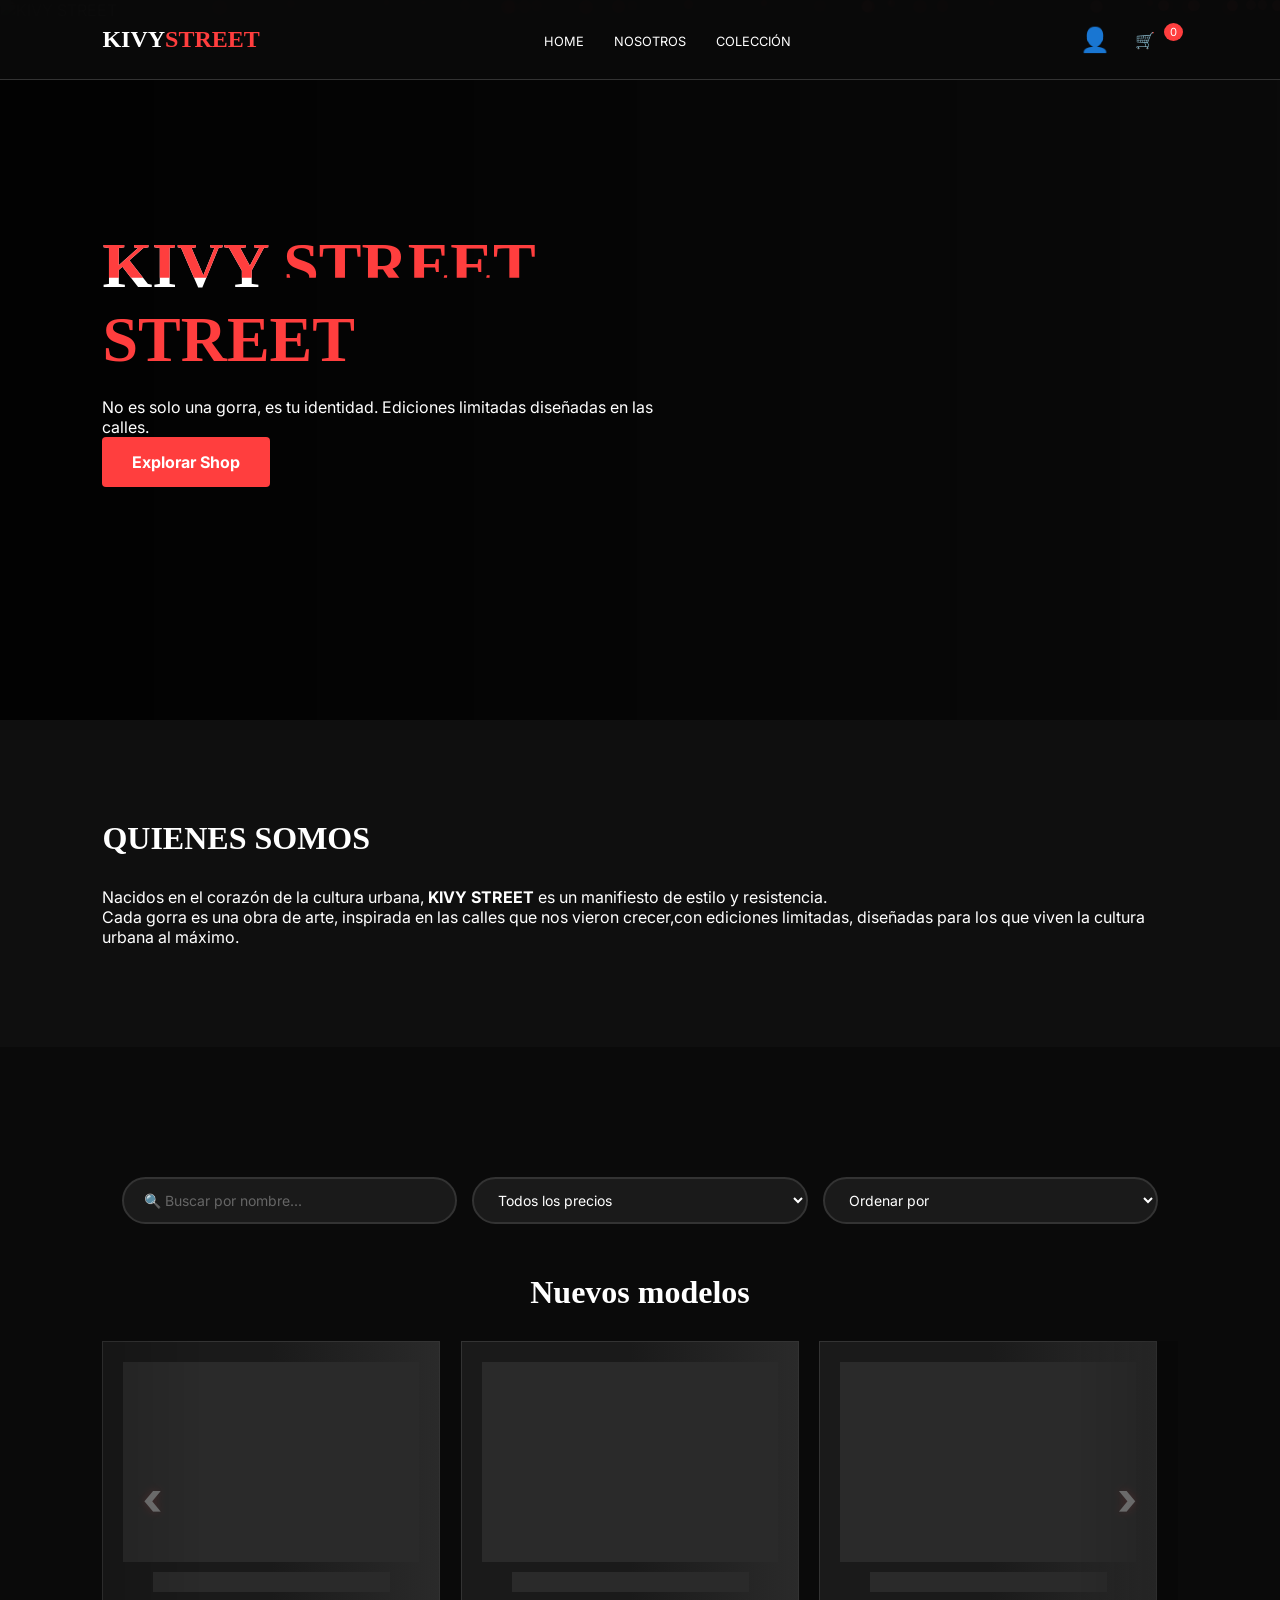
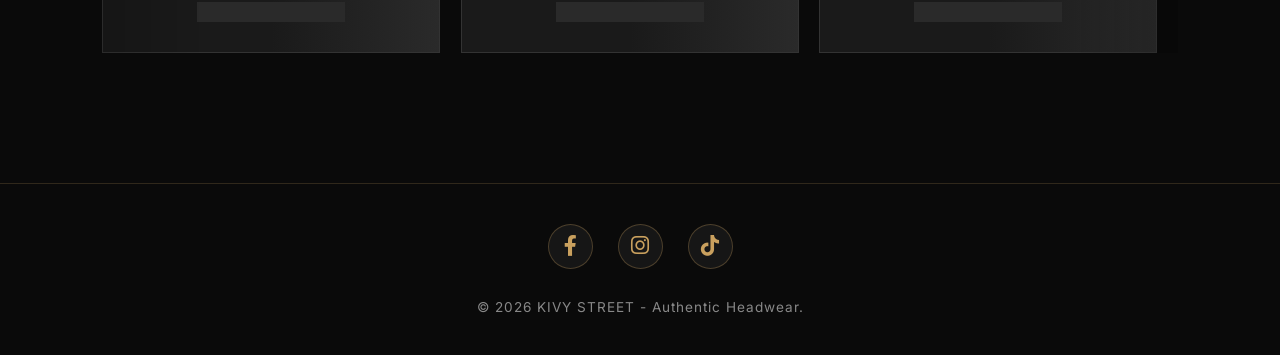
==== index.html @ bc5ad9ef "modifique y agregue cosas a html,estilos y script" ====
<!DOCTYPE html>
<html lang="es">
<head>
    <meta charset="UTF-8">
    <meta name="viewport" content="width=device-width, initial-scale=1.0">
    <title>KIVY STREET | Premium Headwear</title>
    <link href="https://fonts.googleapis.com/css2?family=Syncopate:wght@400;700&family=Inter:wght@300;400;900&display=swap" rel="stylesheet">
    <!-- Font Awesome para iconos de redes sociales -->
    <link rel="stylesheet" href="https://cdnjs.cloudflare.com/ajax/libs/font-awesome/6.0.0/css/all.min.css">
    <link rel="stylesheet" href="estiloss.css">
    <!-- Script de Mercado Pago -->
    <script src="https://sdk.mercadopago.com/js/v2"></script>
</head>
<body>
    <nav class="navbar">
        <div class="logo">KIVY<span>STREET</span></div>
        <ul class="nav-links">
            <li><a href="#home">Home</a></li>
            <li><a href="#nosotros">Nosotros</a></li>
            <li><a href="#productos">Colección</a></li>
        </ul>
        <div class="nav-icons">
            <!-- Ícono de usuario con menú desplegable -->
            <div class="user-menu-container">
                <div id="user-icon" class="user-icon" style="cursor: pointer;" title="Usuario">
                    👤
                </div>
                <div id="user-dropdown" class="user-dropdown">
                    <a href="#" class="dropdown-item" onclick="showLoginModal()">Iniciar Sesión</a>
                    <a href="#" class="dropdown-item" onclick="showRegisterModal()">Crear Cuenta</a>
                </div>
            </div>
            
            <div id="cart-icon" style="cursor: pointer;">
                🛒 <small id="cart-count">0</small>
            </div>
        </div>
    </nav>

    <section class="hero" id="home">
        <div class="hero-image-carousel" id="hero-carousel"></div>
        <div class="hero-overlay"></div>
        <div class="hero-content">
            <h1>KIVY<span>STREET</span></h1>
            <p>No es solo una gorra, es tu identidad. Ediciones limitadas diseñadas en las calles.</p>
            <a href="#productos" class="btn-primary">Explorar Shop</a>
        </div>
    </section>

    <section id="nosotros" class="about-section">
        <div class="about-container">
            <div class="about-text">
                <h2 class="section-title">QUIENES SOMOS</h2>
                <p>Nacidos en el corazón de la cultura urbana, <strong>KIVY STREET</strong> es un manifiesto de estilo y resistencia.</p>
                <p>Cada gorra es una obra de arte, inspirada en las calles que nos vieron crecer,con ediciones limitadas, diseñadas para los que viven la cultura urbana al máximo.</p>
                <div class="social-links">
                    
                </div>
            </div>
            
        </div>
    </section>

    <section id="productos" class="carousel-container">
        <h2 class="section-title">Nuevos modelos</h2>
        <div class="carousel-viewport">
            <div class="carousel-track" id="track"></div>
        </div>
        <div class="carousel-controls">
            <button id="prevBtn" class="control-btn">PREV</button>
            <button id="nextBtn" class="control-btn">NEXT</button>
        </div>
    </section>

    <!-- FOOTER MODIFICADO CON REDES SOCIALES -->
    <footer>
        <div class="footer-content">
            <div class="social-footer">
                <a href="https://www.facebook.com/share/184PPRmMjH/" target="_blank" class="social-icon-footer" title="Facebook">
                    <i class="fab fa-facebook-f"></i>
                </a>
                <a href="https://www.instagram.com/kivystreet?igsh=MTM1enhpdGRrZ3FjOA==" target="_blank" class="social-icon-footer" title="Instagram">
                    <i class="fab fa-instagram"></i>
                </a>
                <a href="https://www.tiktok.com/@kivystreet?_r=1&_t=ZS-94JrFsV4gfl" target="_blank" class="social-icon-footer" title="TikTok">
                    <i class="fab fa-tiktok"></i>
                </a>
            </div>
            <p class="copyright">&copy; 2026 KIVY STREET - Authentic Headwear.</p>
        </div>
    </footer>

    <div id="cart-sidebar" class="cart-sidebar">
        <div class="cart-header">
            <h2>Tu Carrito</h2>
            <button id="close-cart">×</button>
        </div>
        <div id="cart-items" class="cart-items"></div>
        <div class="cart-footer">
            <div class="total-container">
                <span>Total:</span>
                <span id="cart-total">$0.00</span>
            </div>
            <!-- Contenedor para el botón de Mercado Pago -->
            <div id="mercado-pago-container"></div>
        </div>
    </div>

    <!-- Modal de Login (NO aparece al cargar) -->
    <div id="login-modal" class="modal">
        <div class="modal-content">
            <div class="logo" style="margin-bottom: 20px;">KIVY<span>STREET</span></div>
            <h2 class="section-title" style="font-size: 1.2rem; margin-bottom: 10px;">INICIAR SESIÓN</h2>
            <p style="color: #888; margin-bottom: 20px; font-size: 0.8rem;">Accede a tu cuenta</p>
            <form id="login-form">
                <input type="email" name="email" placeholder="Correo Electrónico" required>
                <input type="password" name="password" placeholder="Contraseña" required>
                <button type="submit" class="checkout-btn">ENTRAR A LA WEB</button>
            </form>
        </div>
    </div>

    <!-- Modal de Registro -->
    <div id="register-modal" class="modal">
        <div class="register-content">
            <div class="logo" style="margin-bottom: 20px;">KIVY<span>STREET</span></div>
            <h2 class="section-title" style="font-size: 1.2rem; margin-bottom: 10px;">CREAR CUENTA</h2>
            <p style="color: #888; margin-bottom: 20px; font-size: 0.8rem;">Únete a la comunidad KIVY</p>
            <form id="register-form">
                <input type="text" name="nombre" placeholder="Nombre Completo" required>
                <input type="email" name="email" placeholder="Correo Electrónico" required>
                <input type="password" name="password" placeholder="Contraseña (mínimo 6 caracteres)" required>
                <input type="password" name="confirm_password" placeholder="Confirmar Contraseña" required>
                <button type="submit" class="checkout-btn">CREAR CUENTA</button>
            </form>
        </div>
    </div>

    <script src="script.js"></script>
</body>
</html>
---- estiloss.css ----
:root {
    --primary: #ff3e3e;
    --bg: #0a0a0a;
    --card-bg: #1a1a1a;
    --text: #ffffff;
}

* { margin: 0; padding: 0; box-sizing: border-box; scroll-behavior: smooth; }

body { background-color: var(--bg); color: var(--text); font-family: 'Inter', sans-serif; overflow-x: hidden; }

/* Navbar */
.navbar { display: flex; justify-content: space-between; align-items: center; padding: 20px 8%; background: rgba(10,10,10,0.95); position: fixed; width: 100%; z-index: 100; border-bottom: 1px solid #333; }
.logo { font-family: 'Syncopate'; font-weight: 700; font-size: 1.5rem; }
.logo span { color: var(--primary); }
.nav-links { display: flex; list-style: none; }
.nav-links a { color: white; text-decoration: none; margin: 0 15px; font-size: 0.8rem; text-transform: uppercase; }

/* Nav Icons */
.nav-icons {
    display: flex;
    align-items: center;
    gap: 20px;
}

.user-menu-container {
    position: relative;
}

.user-icon {
    font-size: 1.5rem;
    padding: 5px;
    border-radius: 50%;
    transition: all 0.3s;
}

.user-icon:hover {
    background: rgba(255, 255, 255, 0.1);
}

.user-dropdown {
    position: absolute;
    top: 100%;
    right: 0;
    background: #111;
    border: 1px solid #333;
    border-radius: 4px;
    min-width: 180px;
    opacity: 0;
    visibility: hidden;
    transform: translateY(-10px);
    transition: all 0.3s;
    z-index: 1000;
}

.user-dropdown.show {
    opacity: 1;
    visibility: visible;
    transform: translateY(0);
}

.dropdown-item {
    display: block;
    padding: 12px 20px;
    color: white;
    text-decoration: none;
    font-size: 0.9rem;
    border-bottom: 1px solid #222;
    transition: background 0.3s;
    text-transform: none;
}

.dropdown-item:hover {
    background: rgba(255, 62, 62, 0.2);
    color: var(--primary);
}

.dropdown-item:last-child {
    border-bottom: none;
}

/* Hero */
.hero { height: 80vh; position: relative; display: flex; align-items: center; overflow: hidden; }
.hero-image-carousel { position: absolute; top: 0; left: 0; width: 100%; height: 100%; display: flex; transition: transform 1s ease-in-out; }
.hero-image-carousel img { min-width: 100%; height: 100%; object-fit: cover; filter: brightness(0.6); }
.hero-overlay { position: absolute; top: 0; left: 0; width: 100%; height: 100%; background: linear-gradient(to right, rgba(0,0,0,0.8), transparent); z-index: 1; }
.hero-content { position: relative; z-index: 2; padding: 0 8%; max-width: 800px; }
.hero h1 { font-family: 'Syncopate'; font-size: 4rem; margin-bottom: 20px; }
.hero h1 span { color: var(--primary); display: block; }
.btn-primary { background: var(--primary); color: white; padding: 15px 30px; text-decoration: none; font-weight: bold; border-radius: 4px; display: inline-block; }

/* About & Cards */
.about-section { padding: 100px 8%; background: #0f0f0f; }
.about-container { display: flex; align-items: center; gap: 50px; flex-wrap: wrap; }
.about-text { flex: 1; min-width: 300px; }
.section-title { font-family: 'Syncopate'; font-size: 2rem; margin-bottom: 30px; }
.about-image img { width: 100%; border-radius: 8px; filter: grayscale(1); }
.social-links a { color: var(--primary); text-decoration: none; margin-right: 20px; font-weight: bold; text-transform: uppercase; font-size: 0.8rem; }

.carousel-container { padding: 100px 8%; text-align: center; }
.carousel-viewport { overflow: hidden; width: 100%; }
.carousel-track { display: flex; gap: 20px; transition: transform 0.5s ease-out; }
.card { min-width: calc(33.333% - 20px); background: var(--card-bg); padding: 20px; border: 1px solid #333; }
.card img { width: 100%; border-radius: 4px; margin-bottom: 15px; }
.add-btn { width: 100%; background: transparent; border: 1px solid var(--primary); color: white; padding: 10px; cursor: pointer; transition: 0.3s; }
.add-btn:hover { background: var(--primary); }
.carousel-controls { margin-top: 30px; display: flex; justify-content: center; gap: 15px; }
.control-btn { background: white; border: none; padding: 10px 25px; font-weight: bold; cursor: pointer; }

/* Carrito */
.cart-sidebar { position: fixed; top: 0; right: 0; width: 350px; height: 100vh; background: #111; border-left: 2px solid var(--primary); z-index: 1001; padding: 20px; transform: translateX(100%); transition: 0.4s; display: flex; flex-direction: column; }
.cart-sidebar.open { transform: translateX(0); }
.cart-items { flex-grow: 1; overflow-y: auto; margin: 20px 0; }
.cart-item { display: flex; gap: 10px; margin-bottom: 15px; align-items: center; border-bottom: 1px solid #222; padding-bottom: 10px; }
.total-container { display: flex; justify-content: space-between; font-size: 1.2rem; font-weight: bold; margin-bottom: 20px; }

/* MODAL LOGIN (NO aparece al inicio) */
.modal {
    display: none; /* CAMBIADO: estaba en 'flex', ahora en 'none' */
    position: fixed;
    z-index: 9999;
    left: 0;
    top: 0;
    width: 100%;
    height: 100%;
    background: rgba(0, 0, 0, 0.95);
    justify-content: center;
    align-items: center;
    opacity: 1;
    transition: opacity 0.5s ease;
}

.modal-content, .register-content {
    background: #111;
    padding: 50px;
    border: 1px solid var(--primary);
    width: 90%;
    max-width: 400px;
    text-align: center;
    border-radius: 8px;
}

#login-form input, #register-form input {
    width: 100%;
    padding: 12px;
    margin: 10px 0;
    background: #000;
    border: 1px solid #333;
    color: white;
    border-radius: 4px;
}

.checkout-btn {
    width: 100%;
    background: var(--primary);
    color: white;
    border: none;
    padding: 15px;
    cursor: pointer;
    font-weight: bold;
    text-transform: uppercase;
    border-radius: 4px;
    transition: background 0.3s;
}

.checkout-btn:hover {
    background: #ff1e1e;
}

/* Notificaciones */
.notificacion {
    position: fixed;
    top: 20px;
    right: 20px;
    padding: 15px 20px;
    background: #4CAF50;
    color: white;
    border-radius: 4px;
    z-index: 10000;
    display: flex;
    justify-content: space-between;
    align-items: center;
    min-width: 300px;
    animation: slideIn 0.3s ease;
    box-shadow: 0 4px 12px rgba(0,0,0,0.3);
}

.notificacion.error {
    background: #f44336;
}

.notificacion.info {
    background: #2196F3;
}

@keyframes slideIn {
    from {
        transform: translateX(100%);
        opacity: 0;
    }
    to {
        transform: translateX(0);
        opacity: 1;
    }
}

footer { padding: 50px 8%; background: #000; text-align: center; border-top: 1px solid #333; }

@media (max-width: 768px) {
    .card { min-width: 100%; }
    .cart-sidebar { width: 100%; }
    .hero h1 { font-size: 2.5rem; }
    .notificacion { min-width: 90%; left: 5%; right: 5%; }
    body { overflow-x: hidden; }
}

/* ================= SECCION GORRAS ================= */

.gorras-section {
    padding: 120px 8%;
    background: #0a0a0a;
    text-align: center;
}

.gorras-grid {
    display: grid;
    grid-template-columns: repeat(auto-fit,minmax(220px,1fr));
    gap: 25px;
    margin-top: 40px;
}

.gorra-card {
    background: #1a1a1a;
    border: 1px solid #333;
    padding: 20px;
    transition: 0.3s;
}

.gorra-card img {
    width: 100%;
    height: 230px;
    object-fit: cover;
}

.gorra-card:hover {
    transform: translateY(-8px);
    border-color: #ff3e3e;
}

/* ================= FOOTER REDES ================= */

.footer-social {
    margin-bottom: 15px;
}

.footer-social a {
    color: white;
    margin: 0 12px;
    text-decoration: none;
    font-size: 0.9rem;
    transition: 0.3s;
}

.footer-social a:hover {
    color: #ff3e3e;
}
/* ===== FOOTER CON REDES SOCIALES ===== */
footer {
    background: #0a0a0a;
    padding: 40px 20px;
    border-top: 1px solid rgba(201, 160, 94, 0.2);
    width: 100%;
}

.footer-content {
    max-width: 1200px;
    margin: 0 auto;
    display: flex;
    flex-direction: column;
    align-items: center;
    gap: 20px;
}

.social-footer {
    display: flex;
    gap: 25px;
    justify-content: center;
    margin-bottom: 10px;
}

.social-icon-footer {
    display: flex;
    align-items: center;
    justify-content: center;
    width: 45px;
    height: 45px;
    background: rgba(255, 255, 255, 0.05);
    border: 1px solid rgba(201, 160, 94, 0.3);
    border-radius: 50%;
    color: #c9a05e;
    font-size: 1.3rem;
    text-decoration: none;
    transition: all 0.3s ease;
}

.social-icon-footer:hover {
    background: #c9a05e;
    color: #000;
    transform: translateY(-5px);
    border-color: #c9a05e;
}

.copyright {
    color: #888;
    font-size: 0.85rem;
    text-align: center;
    letter-spacing: 1px;
    margin: 0;
}

/* Responsive para móviles */
@media (max-width: 768px) {
    .social-footer {
        gap: 15px;
    }
    
    .social-icon-footer {
        width: 40px;
        height: 40px;
        font-size: 1.1rem;
    }
    
    .copyright {
        font-size: 0.75rem;
    }
}
/* ============================================
   MEJORAS VISUALES KIVY STREET
   ============================================ */

/* 1. EFECTO PARALLAX EN EL HERO */
.hero {
    position: relative;
    overflow: hidden;
}

.hero-image-carousel img {
    transform: scale(1);
    transition: transform 8s ease;
}

.hero-image-carousel img.parallax {
    transform: scale(1.1);
}

/* 2. PARTÍCULAS FLOTANTES (EFECTO STREET) */
.particles-container {
    position: fixed;
    top: 0;
    left: 0;
    width: 100%;
    height: 100%;
    pointer-events: none;
    z-index: 0;
}

.particle {
    position: absolute;
    background: rgba(255, 62, 62, 0.1);
    border-radius: 50%;
    pointer-events: none;
    animation: float 20s infinite linear;
}

@keyframes float {
    from {
        transform: translateY(100vh) rotate(0deg);
    }
    to {
        transform: translateY(-100vh) rotate(360deg);
    }
}

/* 3. TARJETAS CON EFECTO 3D */
.card {
    transform-style: preserve-3d;
    perspective: 1000px;
}

.card:hover {
    transform: rotateY(5deg) rotateX(5deg) translateY(-10px);
}

.card::before {
    content: '';
    position: absolute;
    top: 0;
    left: 0;
    right: 0;
    bottom: 0;
    background: linear-gradient(45deg, transparent, rgba(255,62,62,0.1), transparent);
    transform: translateX(-100%);
    transition: transform 0.6s;
    pointer-events: none;
}

.card:hover::before {
    transform: translateX(100%);
}

/* 4. BOTONES CON EFECTO NEON */
.btn-primary, .add-btn, .checkout-btn {
    position: relative;
    overflow: hidden;
    z-index: 1;
}

.btn-primary::before, .add-btn::before, .checkout-btn::before {
    content: '';
    position: absolute;
    top: 0;
    left: -100%;
    width: 100%;
    height: 100%;
    background: linear-gradient(90deg, transparent, rgba(255,255,255,0.2), transparent);
    transition: left 0.5s;
    z-index: -1;
}

.btn-primary:hover::before, .add-btn:hover::before, .checkout-btn:hover::before {
    left: 100%;
}

/* 5. CONTADOR DE PRODUCTOS ANIMADO */
#cart-count {
    background: var(--primary);
    color: white;
    border-radius: 50%;
    padding: 2px 6px;
    font-size: 0.7rem;
    position: relative;
    top: -10px;
    right: -5px;
    animation: pulse 2s infinite;
}

@keyframes pulse {
    0%, 100% {
        transform: scale(1);
    }
    50% {
        transform: scale(1.2);
        background: #ff6b6b;
    }
}

/* 6. GLITCH EFFECT PARA TÍTULOS */
.glitch {
    position: relative;
    animation: glitch 3s infinite;
}

.glitch::before,
.glitch::after {
    content: attr(data-text);
    position: absolute;
    top: 0;
    left: 0;
    width: 100%;
    height: 100%;
}

.glitch::before {
    animation: glitch-top 0.3s infinite linear alternate-reverse;
    color: #ff3e3e;
    clip-path: polygon(0 0, 100% 0, 100% 33%, 0 33%);
}

.glitch::after {
    animation: glitch-bottom 0.3s infinite linear alternate-reverse;
    color: #00ff00;
    clip-path: polygon(0 65%, 100% 65%, 100% 100%, 0 100%);
}

@keyframes glitch-top {
    0% { transform: translate(0); }
    20% { transform: translate(-2px, 2px); }
    40% { transform: translate(-2px, -2px); }
    60% { transform: translate(2px, 2px); }
    80% { transform: translate(2px, -2px); }
    100% { transform: translate(0); }
}

@keyframes glitch-bottom {
    0% { transform: translate(0); }
    20% { transform: translate(2px, -2px); }
    40% { transform: translate(2px, 2px); }
    60% { transform: translate(-2px, -2px); }
    80% { transform: translate(-2px, 2px); }
    100% { transform: translate(0); }
}

/* 7. BARRA DE PROGRESO AL HACER SCROLL */
.scroll-progress {
    position: fixed;
    top: 0;
    left: 0;
    width: 0%;
    height: 3px;
    background: linear-gradient(90deg, #ff3e3e, #ff9e3e);
    z-index: 1000;
    transition: width 0.1s;
}

/* 8. TOOLTIPS PERSONALIZADOS */
[data-tooltip] {
    position: relative;
    cursor: help;
}

[data-tooltip]:before {
    content: attr(data-tooltip);
    position: absolute;
    bottom: 100%;
    left: 50%;
    transform: translateX(-50%) translateY(-10px);
    padding: 8px 12px;
    background: rgba(0,0,0,0.9);
    color: white;
    border-radius: 4px;
    font-size: 0.8rem;
    white-space: nowrap;
    opacity: 0;
    visibility: hidden;
    transition: all 0.3s;
    border: 1px solid var(--primary);
    z-index: 100;
}

[data-tooltip]:hover:before {
    opacity: 1;
    visibility: visible;
    transform: translateX(-50%) translateY(-5px);
}

/* 9. SKELETON LOADING PARA PRODUCTOS */
.skeleton {
    background: linear-gradient(90deg, #1a1a1a 25%, #2a2a2a 50%, #1a1a1a 75%);
    background-size: 200% 100%;
    animation: loading 1.5s infinite;
}

@keyframes loading {
    0% { background-position: 200% 0; }
    100% { background-position: -200% 0; }
}

/* 10. EFECTO DE ESCRITURA PARA EL HERO */
.typing-effect {
    border-right: 2px solid var(--primary);
    white-space: nowrap;
    overflow: hidden;
    animation: typing 3.5s steps(40, end), blink-caret 0.75s step-end infinite;
}

@keyframes typing {
    from { width: 0; }
    to { width: 100%; }
}

@keyframes blink-caret {
    from, to { border-color: transparent; }
    50% { border-color: var(--primary); }
}

/* 11. CONTADOR REGRESIVO */
.countdown-timer {
    background: linear-gradient(45deg, #1a1a1a, #2a2a2a);
    padding: 20px;
    text-align: center;
    border-bottom: 2px solid var(--primary);
}

.timer-label {
    font-size: 0.9rem;
    color: #888;
    margin-bottom: 5px;
}

.timer-display {
    font-family: 'Syncopate', monospace;
    font-size: 2rem;
    font-weight: bold;
    color: var(--primary);
    text-shadow: 0 0 10px rgba(255,62,62,0.5);
}

.timer-display span {
    display: inline-block;
    min-width: 60px;
}

/* 12. MODAL DE BIENVENIDA */
.welcome-modal {
    position: fixed;
    top: 0;
    left: 0;
    width: 100%;
    height: 100%;
    background: rgba(0,0,0,0.95);
    z-index: 10000;
    display: flex;
    justify-content: center;
    align-items: center;
    animation: fadeIn 0.5s;
}

.welcome-content {
    background: #1a1a1a;
    padding: 50px;
    border: 2px solid var(--primary);
    border-radius: 8px;
    text-align: center;
    max-width: 500px;
    position: relative;
    animation: slideUp 0.5s;
}

.close-welcome {
    position: absolute;
    top: 10px;
    right: 20px;
    font-size: 30px;
    color: #666;
    cursor: pointer;
}

.close-welcome:hover {
    color: var(--primary);
}

.welcome-offer {
    margin: 30px 0;
    padding: 20px;
    border: 2px dashed var(--primary);
    border-radius: 8px;
}

.offer-badge {
    background: var(--primary);
    padding: 8px 16px;
    border-radius: 20px;
    font-weight: bold;
    display: inline-block;
    margin-bottom: 10px;
}

@keyframes slideUp {
    from {
        opacity: 0;
        transform: translateY(50px);
    }
    to {
        opacity: 1;
        transform: translateY(0);
    }
}

/* 13. BOTÓN FLOTANTE DE WHATSAPP */
.whatsapp-float {
    position: fixed;
    bottom: 30px;
    right: 30px;
    background: #25d366;
    color: white;
    width: 60px;
    height: 60px;
    border-radius: 50%;
    display: flex;
    align-items: center;
    justify-content: center;
    font-size: 2rem;
    box-shadow: 0 4px 10px rgba(0,0,0,0.3);
    z-index: 1000;
    transition: all 0.3s;
    animation: bounce 2s infinite;
    text-decoration: none;
}

.whatsapp-float:hover {
    transform: scale(1.1);
    background: #128c7e;
    color: white;
}

@keyframes bounce {
    0%, 100% {
        transform: translateY(0);
    }
    50% {
        transform: translateY(-10px);
    }
}

@media (max-width: 768px) {
    .whatsapp-float {
        width: 50px;
        height: 50px;
        font-size: 1.5rem;
        bottom: 20px;
        right: 20px;
    }
}
/* ============================================
   MEJORAS PARA MÁS PRODUCTOS
   ============================================ */

/* Indicador de página */
.carrusel-indicador {
    color: #888;
    font-size: 0.9rem;
    margin-left: 20px;
    padding: 8px 15px;
    background: #1a1a1a;
    border-radius: 20px;
    border: 1px solid #333;
    display: inline-flex;
    align-items: center;
    gap: 5px;
}

.producto-actual {
    color: var(--primary);
    font-weight: bold;
    font-size: 1.1rem;
}

.producto-total {
    color: #666;
}

/* Info de resultados de filtro */
.resultados-info {
    color: #888;
    font-size: 0.85rem;
    padding: 5px 15px;
    background: #1a1a1a;
    border-radius: 15px;
    border: 1px solid #333;
    white-space: nowrap;
}

/* Scrollbar personalizado para el carrusel */
.carousel-viewport::-webkit-scrollbar {
    height: 5px;
}

.carousel-viewport::-webkit-scrollbar-track {
    background: #1a1a1a;
    border-radius: 10px;
}

.carousel-viewport::-webkit-scrollbar-thumb {
    background: var(--primary);
    border-radius: 10px;
}

.carousel-viewport::-webkit-scrollbar-thumb:hover {
    background: #ff6b6b;
}

/* Efecto de carga para imágenes */
.card img {
    transition: transform 0.5s, filter 0.5s;
    filter: brightness(0.9);
}

.card img:hover {
    filter: brightness(1.1);
}

/* Badge de "Nuevo" para algunos productos */
.card[data-nuevo="true"]::after {
    content: 'NUEVO';
    position: absolute;
    top: 10px;
    right: 10px;
    background: var(--primary);
    color: white;
    padding: 3px 8px;
    font-size: 0.7rem;
    border-radius: 3px;
    font-weight: bold;
    animation: pulse 2s infinite;
}

/* Grid responsivo para móviles */
@media (max-width: 768px) {
    .carrusel-indicador {
        margin-left: 0;
        margin-top: 10px;
    }
    
    .resultados-info {
        width: 100%;
        text-align: center;
        margin-top: 10px;
    }
}
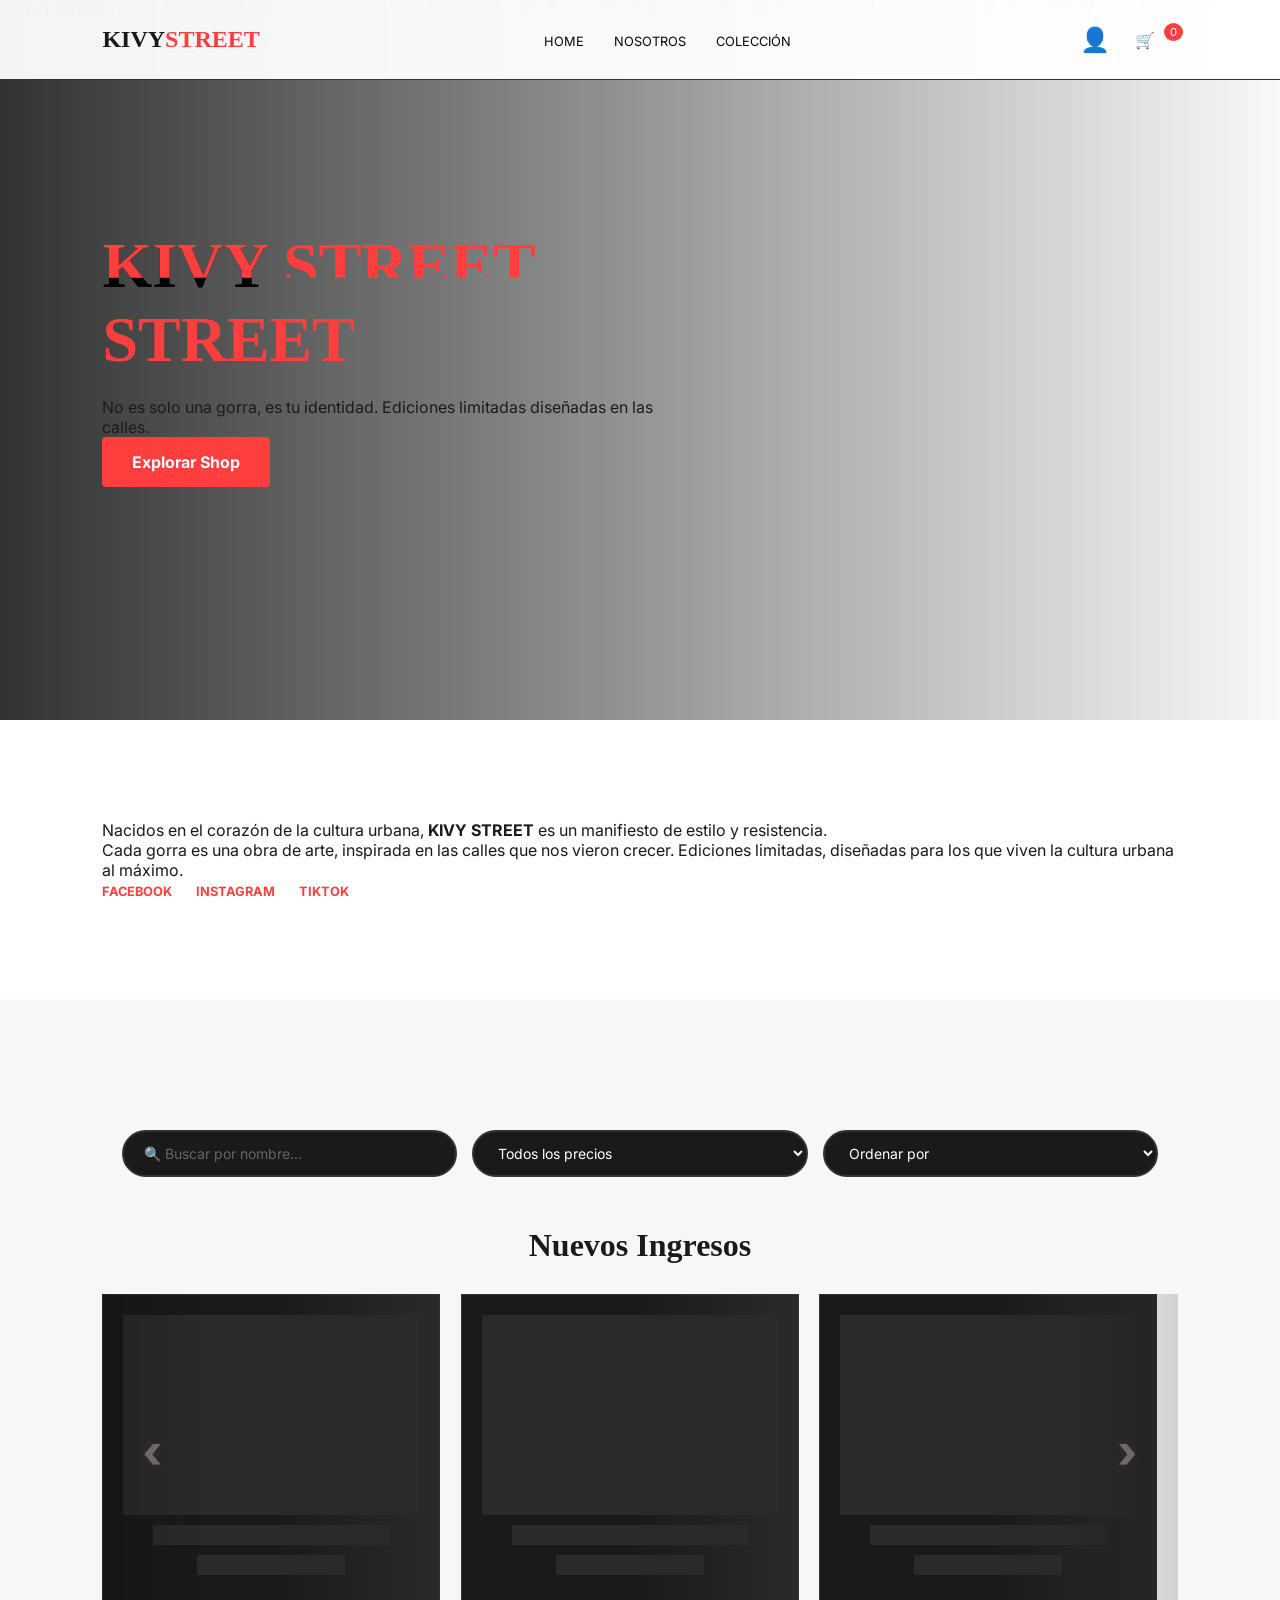
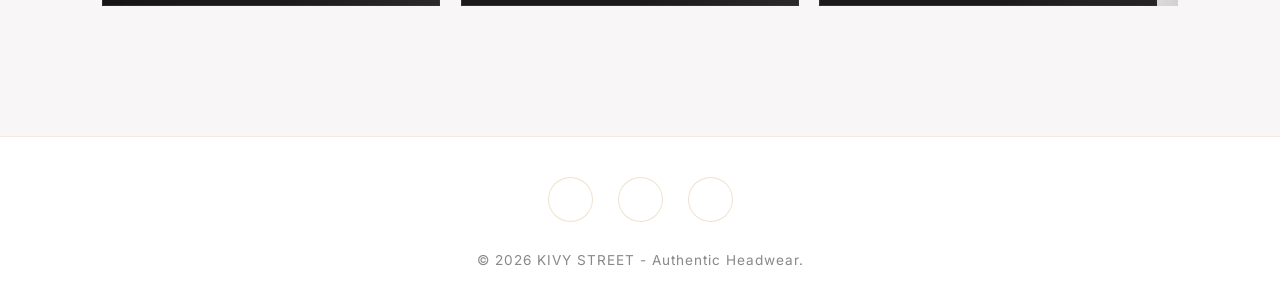
==== commit 761d64b5: "juente todo con algunos fallos" ====
--- a/index.html
+++ b/index.html
@@ -5,19 +5,16 @@
     <meta name="viewport" content="width=device-width, initial-scale=1.0">
     <title>KIVY STREET | Premium Headwear</title>
     <link href="https://fonts.googleapis.com/css2?family=Syncopate:wght@400;700&family=Inter:wght@300;400;900&display=swap" rel="stylesheet">
-    <!-- Font Awesome para iconos de redes sociales -->
-    <link rel="stylesheet" href="https://cdnjs.cloudflare.com/ajax/libs/font-awesome/6.0.0/css/all.min.css">
     <link rel="stylesheet" href="estiloss.css">
-    <!-- Script de Mercado Pago -->
-    <script src="https://sdk.mercadopago.com/js/v2"></script>
+    <script src="https://www.paypal.com/sdk/js?client-id=test&currency=USD"></script>
 </head>
 <body>
     <nav class="navbar">
         <div class="logo">KIVY<span>STREET</span></div>
         <ul class="nav-links">
             <li><a href="#home">Home</a></li>
-            <li><a href="#nosotros">Nosotros</a></li>
-            <li><a href="#productos">Colección</a></li>
+            <li><a href="acercadenosotros.html">Nosotros</a></li>
+            <li><a href="productosMujer.html">Colección</a></li>
         </ul>
         <div class="nav-icons">
             <!-- Ícono de usuario con menú desplegable -->
@@ -50,11 +47,13 @@
     <section id="nosotros" class="about-section">
         <div class="about-container">
             <div class="about-text">
-                <h2 class="section-title">QUIENES SOMOS</h2>
+              
                 <p>Nacidos en el corazón de la cultura urbana, <strong>KIVY STREET</strong> es un manifiesto de estilo y resistencia.</p>
-                <p>Cada gorra es una obra de arte, inspirada en las calles que nos vieron crecer,con ediciones limitadas, diseñadas para los que viven la cultura urbana al máximo.</p>
+                <p>Cada gorra es una obra de arte, inspirada en las calles que nos vieron crecer. Ediciones limitadas, diseñadas para los que viven la cultura urbana al máximo.</p>
                 <div class="social-links">
-                    
+                    <a href="#">Facebook</a>
+                    <a href="#">Instagram</a>
+                    <a href="#">TikTok</a>
                 </div>
             </div>
             
@@ -62,7 +61,7 @@
     </section>
 
     <section id="productos" class="carousel-container">
-        <h2 class="section-title">Nuevos modelos</h2>
+        <h2 class="section-title">Nuevos Ingresos</h2>
         <div class="carousel-viewport">
             <div class="carousel-track" id="track"></div>
         </div>
@@ -72,7 +71,7 @@
         </div>
     </section>
 
-    <!-- FOOTER MODIFICADO CON REDES SOCIALES -->
+    
     <footer>
         <div class="footer-content">
             <div class="social-footer">
@@ -89,6 +88,7 @@
             <p class="copyright">&copy; 2026 KIVY STREET - Authentic Headwear.</p>
         </div>
     </footer>
+    
 
     <div id="cart-sidebar" class="cart-sidebar">
         <div class="cart-header">
@@ -101,8 +101,7 @@
                 <span>Total:</span>
                 <span id="cart-total">$0.00</span>
             </div>
-            <!-- Contenedor para el botón de Mercado Pago -->
-            <div id="mercado-pago-container"></div>
+            <div id="paypal-button-container"></div>
         </div>
     </div>
 
--- a/estiloss.css
+++ b/estiloss.css
@@ -1,20 +1,30 @@
 :root {
-    --primary: #ff3e3e;
-    --bg: #0a0a0a;
-    --card-bg: #1a1a1a;
-    --text: #ffffff;
+    --primary: #ff3e3e;        /* Rojo vibrante (se mantiene) */
+    --bg: #f8f9fa;             /* Fondo general claro (antes #0a0a0a) */
+    --card-bg: #ffffff;         /* Fondo de tarjetas blanco (antes #1a1a1a) */
+    --text: #1a1a1a;            /* Texto principal oscuro (antes #ffffff) */
+    --navbar-bg: rgba(255,255,255,0.95); /* Navbar blanco semitransparente */
+    --border-color: #e0e0e0;    /* Color para bordes y separadores */
+    --dropdown-bg: #ffffff;      /* Fondo del dropdown de usuario */
+    --shadow: 0 4px 12px rgba(0,0,0,0.1); /* Sombra suave para elementos */
 }
 
 * { margin: 0; padding: 0; box-sizing: border-box; scroll-behavior: smooth; }
 
-body { background-color: var(--bg); color: var(--text); font-family: 'Inter', sans-serif; overflow-x: hidden; }
+body { 
+    background-color: var(--bg); 
+    color: var(--text); 
+    font-family: 'Inter', sans-serif; 
+    overflow-x: hidden; 
+}
 
 /* Navbar */
-.navbar { display: flex; justify-content: space-between; align-items: center; padding: 20px 8%; background: rgba(10,10,10,0.95); position: fixed; width: 100%; z-index: 100; border-bottom: 1px solid #333; }
+.navbar { display: flex; justify-content: space-between; align-items: center; padding: 20px 8%; background: rgba(255, 255, 255, 0.95); position: fixed; width: 100%; z-index: 100; border-bottom: 1px solid #333; }
 .logo { font-family: 'Syncopate'; font-weight: 700; font-size: 1.5rem; }
 .logo span { color: var(--primary); }
 .nav-links { display: flex; list-style: none; }
-.nav-links a { color: white; text-decoration: none; margin: 0 15px; font-size: 0.8rem; text-transform: uppercase; }
+.nav-links a { color: rgb(6, 6, 6); text-decoration: none; margin: 0 15px; font-size: 0.8rem; text-transform: uppercase; }
+
 
 /* Nav Icons */
 .nav-icons {
@@ -32,18 +42,19 @@
     padding: 5px;
     border-radius: 50%;
     transition: all 0.3s;
+    color: var(--text);           /* Color del icono */
 }
 
 .user-icon:hover {
-    background: rgba(255, 255, 255, 0.1);
+    background: rgba(255, 255, 255, 0.1); /* Efecto hover más sutil sobre claro */
 }
 
 .user-dropdown {
     position: absolute;
     top: 100%;
     right: 0;
-    background: #111;
-    border: 1px solid #333;
+    background: var(--dropdown-bg);
+    border: 1px solid var(--border-color);
     border-radius: 4px;
     min-width: 180px;
     opacity: 0;
@@ -51,6 +62,7 @@
     transform: translateY(-10px);
     transition: all 0.3s;
     z-index: 1000;
+    box-shadow: var(--shadow);
 }
 
 .user-dropdown.show {
@@ -62,10 +74,10 @@
 .dropdown-item {
     display: block;
     padding: 12px 20px;
-    color: white;
+    color: var(--text);
     text-decoration: none;
     font-size: 0.9rem;
-    border-bottom: 1px solid #222;
+    border-bottom: 1px solid var(--border-color);
     transition: background 0.3s;
     text-transform: none;
 }
@@ -82,33 +94,34 @@
 /* Hero */
 .hero { height: 80vh; position: relative; display: flex; align-items: center; overflow: hidden; }
 .hero-image-carousel { position: absolute; top: 0; left: 0; width: 100%; height: 100%; display: flex; transition: transform 1s ease-in-out; }
-.hero-image-carousel img { min-width: 100%; height: 100%; object-fit: cover; filter: brightness(0.6); }
+.hero-image-carousel img { min-width: 100%; height: 100%; object-fit: cover; filter: brightness(0.8); } /* Menos oscuro */
 .hero-overlay { position: absolute; top: 0; left: 0; width: 100%; height: 100%; background: linear-gradient(to right, rgba(0,0,0,0.8), transparent); z-index: 1; }
 .hero-content { position: relative; z-index: 2; padding: 0 8%; max-width: 800px; }
-.hero h1 { font-family: 'Syncopate'; font-size: 4rem; margin-bottom: 20px; }
+.hero h1 { font-family: 'Syncopate'; font-size: 4rem; margin-bottom: 20px; color: #000; } /* Título negro para contraste */
 .hero h1 span { color: var(--primary); display: block; }
 .btn-primary { background: var(--primary); color: white; padding: 15px 30px; text-decoration: none; font-weight: bold; border-radius: 4px; display: inline-block; }
 
 /* About & Cards */
-.about-section { padding: 100px 8%; background: #0f0f0f; }
+.about-section { padding: 100px 8%; background: #ffffff; } /* Fondo blanco puro */
 .about-container { display: flex; align-items: center; gap: 50px; flex-wrap: wrap; }
 .about-text { flex: 1; min-width: 300px; }
+.valores-lista { list-style: none; padding: 0; display: flex; gap: 20px; flex-wrap: wrap;}
 .section-title { font-family: 'Syncopate'; font-size: 2rem; margin-bottom: 30px; }
 .about-image img { width: 100%; border-radius: 8px; filter: grayscale(1); }
 .social-links a { color: var(--primary); text-decoration: none; margin-right: 20px; font-weight: bold; text-transform: uppercase; font-size: 0.8rem; }
 
-.carousel-container { padding: 100px 8%; text-align: center; }
+.carousel-container { padding: 100px 8%; text-align: center; background: #f8f6f6; }
 .carousel-viewport { overflow: hidden; width: 100%; }
 .carousel-track { display: flex; gap: 20px; transition: transform 0.5s ease-out; }
 .card { min-width: calc(33.333% - 20px); background: var(--card-bg); padding: 20px; border: 1px solid #333; }
 .card img { width: 100%; border-radius: 4px; margin-bottom: 15px; }
-.add-btn { width: 100%; background: transparent; border: 1px solid var(--primary); color: white; padding: 10px; cursor: pointer; transition: 0.3s; }
+.add-btn { width: 100%; background: transparent; border: 1px solid var(--primary);color: var(--primary); /* Texto rojo */ color: rgb(0, 0, 0); padding: 10px; cursor: pointer; transition: 0.3s;  }
 .add-btn:hover { background: var(--primary); }
 .carousel-controls { margin-top: 30px; display: flex; justify-content: center; gap: 15px; }
-.control-btn { background: white; border: none; padding: 10px 25px; font-weight: bold; cursor: pointer; }
+.control-btn { background: rgb(255, 252, 252); border: none; padding: 10px 25px; font-weight: bold; cursor: pointer; }
 
 /* Carrito */
-.cart-sidebar { position: fixed; top: 0; right: 0; width: 350px; height: 100vh; background: #111; border-left: 2px solid var(--primary); z-index: 1001; padding: 20px; transform: translateX(100%); transition: 0.4s; display: flex; flex-direction: column; }
+.cart-sidebar { position: fixed; top: 0; right: 0; width: 350px; height: 100vh; background: #ffffff; border-left: 2px solid var(--primary); z-index: 1001; padding: 20px; transform: translateX(100%); transition: 0.4s; display: flex; flex-direction: column; }
 .cart-sidebar.open { transform: translateX(0); }
 .cart-items { flex-grow: 1; overflow-y: auto; margin: 20px 0; }
 .cart-item { display: flex; gap: 10px; margin-bottom: 15px; align-items: center; border-bottom: 1px solid #222; padding-bottom: 10px; }
@@ -123,7 +136,7 @@
     top: 0;
     width: 100%;
     height: 100%;
-    background: rgba(0, 0, 0, 0.95);
+    background: rgba(255, 255, 255, 0.95); /* Fondo claro semitransparente */
     justify-content: center;
     align-items: center;
     opacity: 1;
@@ -131,13 +144,14 @@
 }
 
 .modal-content, .register-content {
-    background: #111;
+    background: #fff;
     padding: 50px;
-    border: 1px solid var(--primary);
+    border: 1px solid var(--border-color);
     width: 90%;
     max-width: 400px;
     text-align: center;
     border-radius: 8px;
+    box-shadow: var(--shadow);
 }
 
 #login-form input, #register-form input {
@@ -192,6 +206,16 @@
 .notificacion.info {
     background: #2196F3;
 }
+.notificacion button {
+    background: transparent;
+    border: none;
+    color: white;
+    font-size: 1.2rem;
+    cursor: pointer;
+    padding: 0 5px;
+    opacity: 0.8;
+    transition: opacity 0.3s;
+}
 
 @keyframes slideIn {
     from {
@@ -204,8 +228,16 @@
     }
 }
 
-footer { padding: 50px 8%; background: #000; text-align: center; border-top: 1px solid #333; }
-
+/* Footer */
+footer { 
+    padding: 50px 8%; 
+    background: #fff; 
+    text-align: center; 
+    border-top: 1px solid var(--border-color); 
+    color: #666;
+}
+
+/* Responsive */
 @media (max-width: 768px) {
     .card { min-width: 100%; }
     .cart-sidebar { width: 100%; }
@@ -266,7 +298,7 @@
 }
 /* ===== FOOTER CON REDES SOCIALES ===== */
 footer {
-    background: #0a0a0a;
+    background: #fff;
     padding: 40px 20px;
     border-top: 1px solid rgba(201, 160, 94, 0.2);
     width: 100%;
@@ -806,4 +838,4 @@
         text-align: center;
         margin-top: 10px;
     }
-}
+}
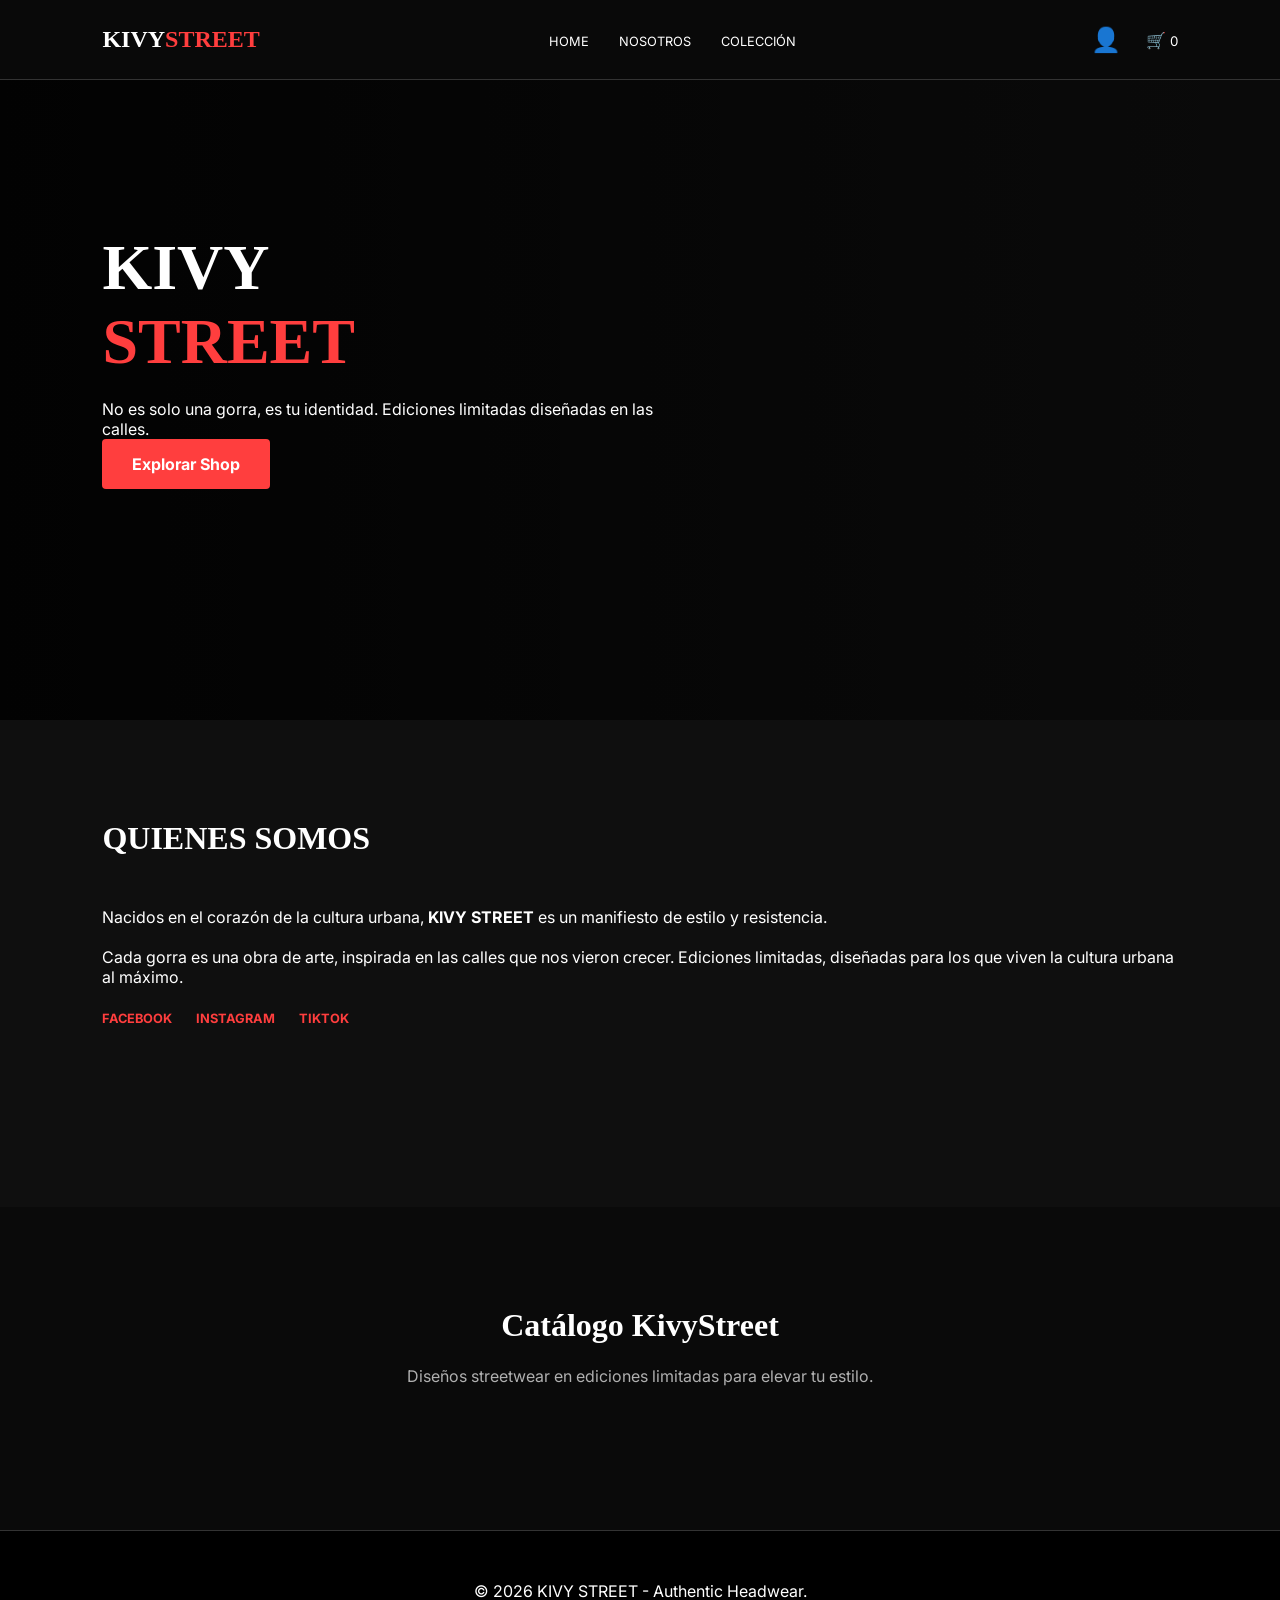
==== commit 4e2849a2: "Agregar catálogo responsive de productos estilo streetwear" ====
--- a/index.html
+++ b/index.html
@@ -14,7 +14,7 @@
         <ul class="nav-links">
             <li><a href="#home">Home</a></li>
             <li><a href="acercadenosotros.html">Nosotros</a></li>
-            <li><a href="productosMujer.html">Colección</a></li>
+            <li><a href="#productos">Colección</a></li>
         </ul>
         <div class="nav-icons">
             <!-- Ícono de usuario con menú desplegable -->
@@ -47,7 +47,7 @@
     <section id="nosotros" class="about-section">
         <div class="about-container">
             <div class="about-text">
-              
+                <h2 class="section-title">QUIENES SOMOS</h2>
                 <p>Nacidos en el corazón de la cultura urbana, <strong>KIVY STREET</strong> es un manifiesto de estilo y resistencia.</p>
                 <p>Cada gorra es una obra de arte, inspirada en las calles que nos vieron crecer. Ediciones limitadas, diseñadas para los que viven la cultura urbana al máximo.</p>
                 <div class="social-links">
@@ -60,35 +60,15 @@
         </div>
     </section>
 
-    <section id="productos" class="carousel-container">
-        <h2 class="section-title">Nuevos Ingresos</h2>
-        <div class="carousel-viewport">
-            <div class="carousel-track" id="track"></div>
-        </div>
-        <div class="carousel-controls">
-            <button id="prevBtn" class="control-btn">PREV</button>
-            <button id="nextBtn" class="control-btn">NEXT</button>
-        </div>
+    <section id="productos" class="catalog-section">
+        <h2 class="section-title">Catálogo KivyStreet</h2>
+        <p class="catalog-subtitle">Diseños streetwear en ediciones limitadas para elevar tu estilo.</p>
+        <div class="catalog-grid" id="track"></div>
     </section>
 
-    
     <footer>
-        <div class="footer-content">
-            <div class="social-footer">
-                <a href="https://www.facebook.com/share/184PPRmMjH/" target="_blank" class="social-icon-footer" title="Facebook">
-                    <i class="fab fa-facebook-f"></i>
-                </a>
-                <a href="https://www.instagram.com/kivystreet?igsh=MTM1enhpdGRrZ3FjOA==" target="_blank" class="social-icon-footer" title="Instagram">
-                    <i class="fab fa-instagram"></i>
-                </a>
-                <a href="https://www.tiktok.com/@kivystreet?_r=1&_t=ZS-94JrFsV4gfl" target="_blank" class="social-icon-footer" title="TikTok">
-                    <i class="fab fa-tiktok"></i>
-                </a>
-            </div>
-            <p class="copyright">&copy; 2026 KIVY STREET - Authentic Headwear.</p>
-        </div>
+        <p>&copy; 2026 KIVY STREET - Authentic Headwear.</p>
     </footer>
-    
 
     <div id="cart-sidebar" class="cart-sidebar">
         <div class="cart-header">
--- a/estiloss.css
+++ b/estiloss.css
@@ -1,30 +1,20 @@
 :root {
-    --primary: #ff3e3e;        /* Rojo vibrante (se mantiene) */
-    --bg: #f8f9fa;             /* Fondo general claro (antes #0a0a0a) */
-    --card-bg: #ffffff;         /* Fondo de tarjetas blanco (antes #1a1a1a) */
-    --text: #1a1a1a;            /* Texto principal oscuro (antes #ffffff) */
-    --navbar-bg: rgba(255,255,255,0.95); /* Navbar blanco semitransparente */
-    --border-color: #e0e0e0;    /* Color para bordes y separadores */
-    --dropdown-bg: #ffffff;      /* Fondo del dropdown de usuario */
-    --shadow: 0 4px 12px rgba(0,0,0,0.1); /* Sombra suave para elementos */
+    --primary: #ff3e3e;
+    --bg: #0a0a0a;
+    --card-bg: #1a1a1a;
+    --text: #ffffff;
 }
 
 * { margin: 0; padding: 0; box-sizing: border-box; scroll-behavior: smooth; }
 
-body { 
-    background-color: var(--bg); 
-    color: var(--text); 
-    font-family: 'Inter', sans-serif; 
-    overflow-x: hidden; 
-}
+body { background-color: var(--bg); color: var(--text); font-family: 'Inter', sans-serif; overflow-x: hidden; }
 
 /* Navbar */
-.navbar { display: flex; justify-content: space-between; align-items: center; padding: 20px 8%; background: rgba(255, 255, 255, 0.95); position: fixed; width: 100%; z-index: 100; border-bottom: 1px solid #333; }
+.navbar { display: flex; justify-content: space-between; align-items: center; padding: 20px 8%; background: rgba(10,10,10,0.95); position: fixed; width: 100%; z-index: 100; border-bottom: 1px solid #333; }
 .logo { font-family: 'Syncopate'; font-weight: 700; font-size: 1.5rem; }
 .logo span { color: var(--primary); }
 .nav-links { display: flex; list-style: none; }
-.nav-links a { color: rgb(6, 6, 6); text-decoration: none; margin: 0 15px; font-size: 0.8rem; text-transform: uppercase; }
-
+.nav-links a { color: white; text-decoration: none; margin: 0 15px; font-size: 0.8rem; text-transform: uppercase; }
 
 /* Nav Icons */
 .nav-icons {
@@ -42,19 +32,18 @@
     padding: 5px;
     border-radius: 50%;
     transition: all 0.3s;
-    color: var(--text);           /* Color del icono */
 }
 
 .user-icon:hover {
-    background: rgba(255, 255, 255, 0.1); /* Efecto hover más sutil sobre claro */
+    background: rgba(255, 255, 255, 0.1);
 }
 
 .user-dropdown {
     position: absolute;
     top: 100%;
     right: 0;
-    background: var(--dropdown-bg);
-    border: 1px solid var(--border-color);
+    background: #111;
+    border: 1px solid #333;
     border-radius: 4px;
     min-width: 180px;
     opacity: 0;
@@ -62,7 +51,6 @@
     transform: translateY(-10px);
     transition: all 0.3s;
     z-index: 1000;
-    box-shadow: var(--shadow);
 }
 
 .user-dropdown.show {
@@ -74,10 +62,10 @@
 .dropdown-item {
     display: block;
     padding: 12px 20px;
-    color: var(--text);
+    color: white;
     text-decoration: none;
     font-size: 0.9rem;
-    border-bottom: 1px solid var(--border-color);
+    border-bottom: 1px solid #222;
     transition: background 0.3s;
     text-transform: none;
 }
@@ -94,34 +82,46 @@
 /* Hero */
 .hero { height: 80vh; position: relative; display: flex; align-items: center; overflow: hidden; }
 .hero-image-carousel { position: absolute; top: 0; left: 0; width: 100%; height: 100%; display: flex; transition: transform 1s ease-in-out; }
-.hero-image-carousel img { min-width: 100%; height: 100%; object-fit: cover; filter: brightness(0.8); } /* Menos oscuro */
+.hero-image-carousel img { min-width: 100%; height: 100%; object-fit: cover; filter: brightness(0.6); }
 .hero-overlay { position: absolute; top: 0; left: 0; width: 100%; height: 100%; background: linear-gradient(to right, rgba(0,0,0,0.8), transparent); z-index: 1; }
 .hero-content { position: relative; z-index: 2; padding: 0 8%; max-width: 800px; }
-.hero h1 { font-family: 'Syncopate'; font-size: 4rem; margin-bottom: 20px; color: #000; } /* Título negro para contraste */
+.hero h1 { font-family: 'Syncopate'; font-size: 4rem; margin-bottom: 20px; }
 .hero h1 span { color: var(--primary); display: block; }
 .btn-primary { background: var(--primary); color: white; padding: 15px 30px; text-decoration: none; font-weight: bold; border-radius: 4px; display: inline-block; }
 
 /* About & Cards */
-.about-section { padding: 100px 8%; background: #ffffff; } /* Fondo blanco puro */
-.about-container { display: flex; align-items: center; gap: 50px; flex-wrap: wrap; }
-.about-text { flex: 1; min-width: 300px; }
-.valores-lista { list-style: none; padding: 0; display: flex; gap: 20px; flex-wrap: wrap;}
+.about-section { padding: 100px 8%; background: #0f0f0f; }
+.about-container { margin-bottom: 80px; display: flex; align-items: center; gap: 50px; flex-wrap: wrap; }
+.about-text { flex: 1; min-width: 300px; display: flex; flex-direction: column; gap: 20px;  }
+.valores-lista { list-style: none; padding: 0; display: flex; gap: 20px; flex-wrap: wrap; }
 .section-title { font-family: 'Syncopate'; font-size: 2rem; margin-bottom: 30px; }
 .about-image img { width: 100%; border-radius: 8px; filter: grayscale(1); }
 .social-links a { color: var(--primary); text-decoration: none; margin-right: 20px; font-weight: bold; text-transform: uppercase; font-size: 0.8rem; }
 
-.carousel-container { padding: 100px 8%; text-align: center; background: #f8f6f6; }
-.carousel-viewport { overflow: hidden; width: 100%; }
-.carousel-track { display: flex; gap: 20px; transition: transform 0.5s ease-out; }
-.card { min-width: calc(33.333% - 20px); background: var(--card-bg); padding: 20px; border: 1px solid #333; }
-.card img { width: 100%; border-radius: 4px; margin-bottom: 15px; }
-.add-btn { width: 100%; background: transparent; border: 1px solid var(--primary);color: var(--primary); /* Texto rojo */ color: rgb(0, 0, 0); padding: 10px; cursor: pointer; transition: 0.3s;  }
+.catalog-section { padding: 100px 8%; text-align: center; background: #0a0a0a; }
+.catalog-subtitle { color: #b0b0b0; max-width: 680px; margin: -10px auto 40px; line-height: 1.6; }
+.catalog-grid {
+    display: grid;
+    grid-template-columns: repeat(auto-fit, minmax(240px, 1fr));
+    gap: 24px;
+    width: 100%;
+}
+.card {
+    background: linear-gradient(160deg, #191919, #0f0f0f);
+    padding: 18px;
+    border: 1px solid #2d2d2d;
+    border-radius: 14px;
+    text-align: left;
+}
+.card img { width: 100%; aspect-ratio: 1 / 1; object-fit: cover; border-radius: 10px; margin-bottom: 14px; }
+.card h3 { font-size: 1rem; margin-bottom: 8px; }
+.card-price { color: var(--primary); font-weight: 700; margin-bottom: 10px; }
+.card-description { color: #b5b5b5; font-size: 0.92rem; line-height: 1.45; margin-bottom: 14px; min-height: 52px; }
+.add-btn { width: 100%; background: transparent; border: 1px solid var(--primary); color: white; padding: 12px; cursor: pointer; transition: 0.3s; border-radius: 8px; text-transform: uppercase; font-weight: 700; letter-spacing: 0.03em; }
 .add-btn:hover { background: var(--primary); }
-.carousel-controls { margin-top: 30px; display: flex; justify-content: center; gap: 15px; }
-.control-btn { background: rgb(255, 252, 252); border: none; padding: 10px 25px; font-weight: bold; cursor: pointer; }
 
 /* Carrito */
-.cart-sidebar { position: fixed; top: 0; right: 0; width: 350px; height: 100vh; background: #ffffff; border-left: 2px solid var(--primary); z-index: 1001; padding: 20px; transform: translateX(100%); transition: 0.4s; display: flex; flex-direction: column; }
+.cart-sidebar { position: fixed; top: 0; right: 0; width: 350px; height: 100vh; background: #111; border-left: 2px solid var(--primary); z-index: 1001; padding: 20px; transform: translateX(100%); transition: 0.4s; display: flex; flex-direction: column; }
 .cart-sidebar.open { transform: translateX(0); }
 .cart-items { flex-grow: 1; overflow-y: auto; margin: 20px 0; }
 .cart-item { display: flex; gap: 10px; margin-bottom: 15px; align-items: center; border-bottom: 1px solid #222; padding-bottom: 10px; }
@@ -136,7 +136,7 @@
     top: 0;
     width: 100%;
     height: 100%;
-    background: rgba(255, 255, 255, 0.95); /* Fondo claro semitransparente */
+    background: rgba(0, 0, 0, 0.95);
     justify-content: center;
     align-items: center;
     opacity: 1;
@@ -144,14 +144,13 @@
 }
 
 .modal-content, .register-content {
-    background: #fff;
+    background: #111;
     padding: 50px;
-    border: 1px solid var(--border-color);
+    border: 1px solid var(--primary);
     width: 90%;
     max-width: 400px;
     text-align: center;
     border-radius: 8px;
-    box-shadow: var(--shadow);
 }
 
 #login-form input, #register-form input {
@@ -205,16 +204,6 @@
 
 .notificacion.info {
     background: #2196F3;
-}
-.notificacion button {
-    background: transparent;
-    border: none;
-    color: white;
-    font-size: 1.2rem;
-    cursor: pointer;
-    padding: 0 5px;
-    opacity: 0.8;
-    transition: opacity 0.3s;
 }
 
 @keyframes slideIn {
@@ -228,614 +217,12 @@
     }
 }
 
-/* Footer */
-footer { 
-    padding: 50px 8%; 
-    background: #fff; 
-    text-align: center; 
-    border-top: 1px solid var(--border-color); 
-    color: #666;
-}
-
-/* Responsive */
+footer { padding: 50px 8%; background: #000; text-align: center; border-top: 1px solid #333; }
+
 @media (max-width: 768px) {
     .card { min-width: 100%; }
     .cart-sidebar { width: 100%; }
     .hero h1 { font-size: 2.5rem; }
     .notificacion { min-width: 90%; left: 5%; right: 5%; }
     body { overflow-x: hidden; }
-}
-
-/* ================= SECCION GORRAS ================= */
-
-.gorras-section {
-    padding: 120px 8%;
-    background: #0a0a0a;
-    text-align: center;
-}
-
-.gorras-grid {
-    display: grid;
-    grid-template-columns: repeat(auto-fit,minmax(220px,1fr));
-    gap: 25px;
-    margin-top: 40px;
-}
-
-.gorra-card {
-    background: #1a1a1a;
-    border: 1px solid #333;
-    padding: 20px;
-    transition: 0.3s;
-}
-
-.gorra-card img {
-    width: 100%;
-    height: 230px;
-    object-fit: cover;
-}
-
-.gorra-card:hover {
-    transform: translateY(-8px);
-    border-color: #ff3e3e;
-}
-
-/* ================= FOOTER REDES ================= */
-
-.footer-social {
-    margin-bottom: 15px;
-}
-
-.footer-social a {
-    color: white;
-    margin: 0 12px;
-    text-decoration: none;
-    font-size: 0.9rem;
-    transition: 0.3s;
-}
-
-.footer-social a:hover {
-    color: #ff3e3e;
-}
-/* ===== FOOTER CON REDES SOCIALES ===== */
-footer {
-    background: #fff;
-    padding: 40px 20px;
-    border-top: 1px solid rgba(201, 160, 94, 0.2);
-    width: 100%;
-}
-
-.footer-content {
-    max-width: 1200px;
-    margin: 0 auto;
-    display: flex;
-    flex-direction: column;
-    align-items: center;
-    gap: 20px;
-}
-
-.social-footer {
-    display: flex;
-    gap: 25px;
-    justify-content: center;
-    margin-bottom: 10px;
-}
-
-.social-icon-footer {
-    display: flex;
-    align-items: center;
-    justify-content: center;
-    width: 45px;
-    height: 45px;
-    background: rgba(255, 255, 255, 0.05);
-    border: 1px solid rgba(201, 160, 94, 0.3);
-    border-radius: 50%;
-    color: #c9a05e;
-    font-size: 1.3rem;
-    text-decoration: none;
-    transition: all 0.3s ease;
-}
-
-.social-icon-footer:hover {
-    background: #c9a05e;
-    color: #000;
-    transform: translateY(-5px);
-    border-color: #c9a05e;
-}
-
-.copyright {
-    color: #888;
-    font-size: 0.85rem;
-    text-align: center;
-    letter-spacing: 1px;
-    margin: 0;
-}
-
-/* Responsive para móviles */
-@media (max-width: 768px) {
-    .social-footer {
-        gap: 15px;
-    }
-    
-    .social-icon-footer {
-        width: 40px;
-        height: 40px;
-        font-size: 1.1rem;
-    }
-    
-    .copyright {
-        font-size: 0.75rem;
-    }
-}
-/* ============================================
-   MEJORAS VISUALES KIVY STREET
-   ============================================ */
-
-/* 1. EFECTO PARALLAX EN EL HERO */
-.hero {
-    position: relative;
-    overflow: hidden;
-}
-
-.hero-image-carousel img {
-    transform: scale(1);
-    transition: transform 8s ease;
-}
-
-.hero-image-carousel img.parallax {
-    transform: scale(1.1);
-}
-
-/* 2. PARTÍCULAS FLOTANTES (EFECTO STREET) */
-.particles-container {
-    position: fixed;
-    top: 0;
-    left: 0;
-    width: 100%;
-    height: 100%;
-    pointer-events: none;
-    z-index: 0;
-}
-
-.particle {
-    position: absolute;
-    background: rgba(255, 62, 62, 0.1);
-    border-radius: 50%;
-    pointer-events: none;
-    animation: float 20s infinite linear;
-}
-
-@keyframes float {
-    from {
-        transform: translateY(100vh) rotate(0deg);
-    }
-    to {
-        transform: translateY(-100vh) rotate(360deg);
-    }
-}
-
-/* 3. TARJETAS CON EFECTO 3D */
-.card {
-    transform-style: preserve-3d;
-    perspective: 1000px;
-}
-
-.card:hover {
-    transform: rotateY(5deg) rotateX(5deg) translateY(-10px);
-}
-
-.card::before {
-    content: '';
-    position: absolute;
-    top: 0;
-    left: 0;
-    right: 0;
-    bottom: 0;
-    background: linear-gradient(45deg, transparent, rgba(255,62,62,0.1), transparent);
-    transform: translateX(-100%);
-    transition: transform 0.6s;
-    pointer-events: none;
-}
-
-.card:hover::before {
-    transform: translateX(100%);
-}
-
-/* 4. BOTONES CON EFECTO NEON */
-.btn-primary, .add-btn, .checkout-btn {
-    position: relative;
-    overflow: hidden;
-    z-index: 1;
-}
-
-.btn-primary::before, .add-btn::before, .checkout-btn::before {
-    content: '';
-    position: absolute;
-    top: 0;
-    left: -100%;
-    width: 100%;
-    height: 100%;
-    background: linear-gradient(90deg, transparent, rgba(255,255,255,0.2), transparent);
-    transition: left 0.5s;
-    z-index: -1;
-}
-
-.btn-primary:hover::before, .add-btn:hover::before, .checkout-btn:hover::before {
-    left: 100%;
-}
-
-/* 5. CONTADOR DE PRODUCTOS ANIMADO */
-#cart-count {
-    background: var(--primary);
-    color: white;
-    border-radius: 50%;
-    padding: 2px 6px;
-    font-size: 0.7rem;
-    position: relative;
-    top: -10px;
-    right: -5px;
-    animation: pulse 2s infinite;
-}
-
-@keyframes pulse {
-    0%, 100% {
-        transform: scale(1);
-    }
-    50% {
-        transform: scale(1.2);
-        background: #ff6b6b;
-    }
-}
-
-/* 6. GLITCH EFFECT PARA TÍTULOS */
-.glitch {
-    position: relative;
-    animation: glitch 3s infinite;
-}
-
-.glitch::before,
-.glitch::after {
-    content: attr(data-text);
-    position: absolute;
-    top: 0;
-    left: 0;
-    width: 100%;
-    height: 100%;
-}
-
-.glitch::before {
-    animation: glitch-top 0.3s infinite linear alternate-reverse;
-    color: #ff3e3e;
-    clip-path: polygon(0 0, 100% 0, 100% 33%, 0 33%);
-}
-
-.glitch::after {
-    animation: glitch-bottom 0.3s infinite linear alternate-reverse;
-    color: #00ff00;
-    clip-path: polygon(0 65%, 100% 65%, 100% 100%, 0 100%);
-}
-
-@keyframes glitch-top {
-    0% { transform: translate(0); }
-    20% { transform: translate(-2px, 2px); }
-    40% { transform: translate(-2px, -2px); }
-    60% { transform: translate(2px, 2px); }
-    80% { transform: translate(2px, -2px); }
-    100% { transform: translate(0); }
-}
-
-@keyframes glitch-bottom {
-    0% { transform: translate(0); }
-    20% { transform: translate(2px, -2px); }
-    40% { transform: translate(2px, 2px); }
-    60% { transform: translate(-2px, -2px); }
-    80% { transform: translate(-2px, 2px); }
-    100% { transform: translate(0); }
-}
-
-/* 7. BARRA DE PROGRESO AL HACER SCROLL */
-.scroll-progress {
-    position: fixed;
-    top: 0;
-    left: 0;
-    width: 0%;
-    height: 3px;
-    background: linear-gradient(90deg, #ff3e3e, #ff9e3e);
-    z-index: 1000;
-    transition: width 0.1s;
-}
-
-/* 8. TOOLTIPS PERSONALIZADOS */
-[data-tooltip] {
-    position: relative;
-    cursor: help;
-}
-
-[data-tooltip]:before {
-    content: attr(data-tooltip);
-    position: absolute;
-    bottom: 100%;
-    left: 50%;
-    transform: translateX(-50%) translateY(-10px);
-    padding: 8px 12px;
-    background: rgba(0,0,0,0.9);
-    color: white;
-    border-radius: 4px;
-    font-size: 0.8rem;
-    white-space: nowrap;
-    opacity: 0;
-    visibility: hidden;
-    transition: all 0.3s;
-    border: 1px solid var(--primary);
-    z-index: 100;
-}
-
-[data-tooltip]:hover:before {
-    opacity: 1;
-    visibility: visible;
-    transform: translateX(-50%) translateY(-5px);
-}
-
-/* 9. SKELETON LOADING PARA PRODUCTOS */
-.skeleton {
-    background: linear-gradient(90deg, #1a1a1a 25%, #2a2a2a 50%, #1a1a1a 75%);
-    background-size: 200% 100%;
-    animation: loading 1.5s infinite;
-}
-
-@keyframes loading {
-    0% { background-position: 200% 0; }
-    100% { background-position: -200% 0; }
-}
-
-/* 10. EFECTO DE ESCRITURA PARA EL HERO */
-.typing-effect {
-    border-right: 2px solid var(--primary);
-    white-space: nowrap;
-    overflow: hidden;
-    animation: typing 3.5s steps(40, end), blink-caret 0.75s step-end infinite;
-}
-
-@keyframes typing {
-    from { width: 0; }
-    to { width: 100%; }
-}
-
-@keyframes blink-caret {
-    from, to { border-color: transparent; }
-    50% { border-color: var(--primary); }
-}
-
-/* 11. CONTADOR REGRESIVO */
-.countdown-timer {
-    background: linear-gradient(45deg, #1a1a1a, #2a2a2a);
-    padding: 20px;
-    text-align: center;
-    border-bottom: 2px solid var(--primary);
-}
-
-.timer-label {
-    font-size: 0.9rem;
-    color: #888;
-    margin-bottom: 5px;
-}
-
-.timer-display {
-    font-family: 'Syncopate', monospace;
-    font-size: 2rem;
-    font-weight: bold;
-    color: var(--primary);
-    text-shadow: 0 0 10px rgba(255,62,62,0.5);
-}
-
-.timer-display span {
-    display: inline-block;
-    min-width: 60px;
-}
-
-/* 12. MODAL DE BIENVENIDA */
-.welcome-modal {
-    position: fixed;
-    top: 0;
-    left: 0;
-    width: 100%;
-    height: 100%;
-    background: rgba(0,0,0,0.95);
-    z-index: 10000;
-    display: flex;
-    justify-content: center;
-    align-items: center;
-    animation: fadeIn 0.5s;
-}
-
-.welcome-content {
-    background: #1a1a1a;
-    padding: 50px;
-    border: 2px solid var(--primary);
-    border-radius: 8px;
-    text-align: center;
-    max-width: 500px;
-    position: relative;
-    animation: slideUp 0.5s;
-}
-
-.close-welcome {
-    position: absolute;
-    top: 10px;
-    right: 20px;
-    font-size: 30px;
-    color: #666;
-    cursor: pointer;
-}
-
-.close-welcome:hover {
-    color: var(--primary);
-}
-
-.welcome-offer {
-    margin: 30px 0;
-    padding: 20px;
-    border: 2px dashed var(--primary);
-    border-radius: 8px;
-}
-
-.offer-badge {
-    background: var(--primary);
-    padding: 8px 16px;
-    border-radius: 20px;
-    font-weight: bold;
-    display: inline-block;
-    margin-bottom: 10px;
-}
-
-@keyframes slideUp {
-    from {
-        opacity: 0;
-        transform: translateY(50px);
-    }
-    to {
-        opacity: 1;
-        transform: translateY(0);
-    }
-}
-
-/* 13. BOTÓN FLOTANTE DE WHATSAPP */
-.whatsapp-float {
-    position: fixed;
-    bottom: 30px;
-    right: 30px;
-    background: #25d366;
-    color: white;
-    width: 60px;
-    height: 60px;
-    border-radius: 50%;
-    display: flex;
-    align-items: center;
-    justify-content: center;
-    font-size: 2rem;
-    box-shadow: 0 4px 10px rgba(0,0,0,0.3);
-    z-index: 1000;
-    transition: all 0.3s;
-    animation: bounce 2s infinite;
-    text-decoration: none;
-}
-
-.whatsapp-float:hover {
-    transform: scale(1.1);
-    background: #128c7e;
-    color: white;
-}
-
-@keyframes bounce {
-    0%, 100% {
-        transform: translateY(0);
-    }
-    50% {
-        transform: translateY(-10px);
-    }
-}
-
-@media (max-width: 768px) {
-    .whatsapp-float {
-        width: 50px;
-        height: 50px;
-        font-size: 1.5rem;
-        bottom: 20px;
-        right: 20px;
-    }
-}
-/* ============================================
-   MEJORAS PARA MÁS PRODUCTOS
-   ============================================ */
-
-/* Indicador de página */
-.carrusel-indicador {
-    color: #888;
-    font-size: 0.9rem;
-    margin-left: 20px;
-    padding: 8px 15px;
-    background: #1a1a1a;
-    border-radius: 20px;
-    border: 1px solid #333;
-    display: inline-flex;
-    align-items: center;
-    gap: 5px;
-}
-
-.producto-actual {
-    color: var(--primary);
-    font-weight: bold;
-    font-size: 1.1rem;
-}
-
-.producto-total {
-    color: #666;
-}
-
-/* Info de resultados de filtro */
-.resultados-info {
-    color: #888;
-    font-size: 0.85rem;
-    padding: 5px 15px;
-    background: #1a1a1a;
-    border-radius: 15px;
-    border: 1px solid #333;
-    white-space: nowrap;
-}
-
-/* Scrollbar personalizado para el carrusel */
-.carousel-viewport::-webkit-scrollbar {
-    height: 5px;
-}
-
-.carousel-viewport::-webkit-scrollbar-track {
-    background: #1a1a1a;
-    border-radius: 10px;
-}
-
-.carousel-viewport::-webkit-scrollbar-thumb {
-    background: var(--primary);
-    border-radius: 10px;
-}
-
-.carousel-viewport::-webkit-scrollbar-thumb:hover {
-    background: #ff6b6b;
-}
-
-/* Efecto de carga para imágenes */
-.card img {
-    transition: transform 0.5s, filter 0.5s;
-    filter: brightness(0.9);
-}
-
-.card img:hover {
-    filter: brightness(1.1);
-}
-
-/* Badge de "Nuevo" para algunos productos */
-.card[data-nuevo="true"]::after {
-    content: 'NUEVO';
-    position: absolute;
-    top: 10px;
-    right: 10px;
-    background: var(--primary);
-    color: white;
-    padding: 3px 8px;
-    font-size: 0.7rem;
-    border-radius: 3px;
-    font-weight: bold;
-    animation: pulse 2s infinite;
-}
-
-/* Grid responsivo para móviles */
-@media (max-width: 768px) {
-    .carrusel-indicador {
-        margin-left: 0;
-        margin-top: 10px;
-    }
-    
-    .resultados-info {
-        width: 100%;
-        text-align: center;
-        margin-top: 10px;
-    }
 }
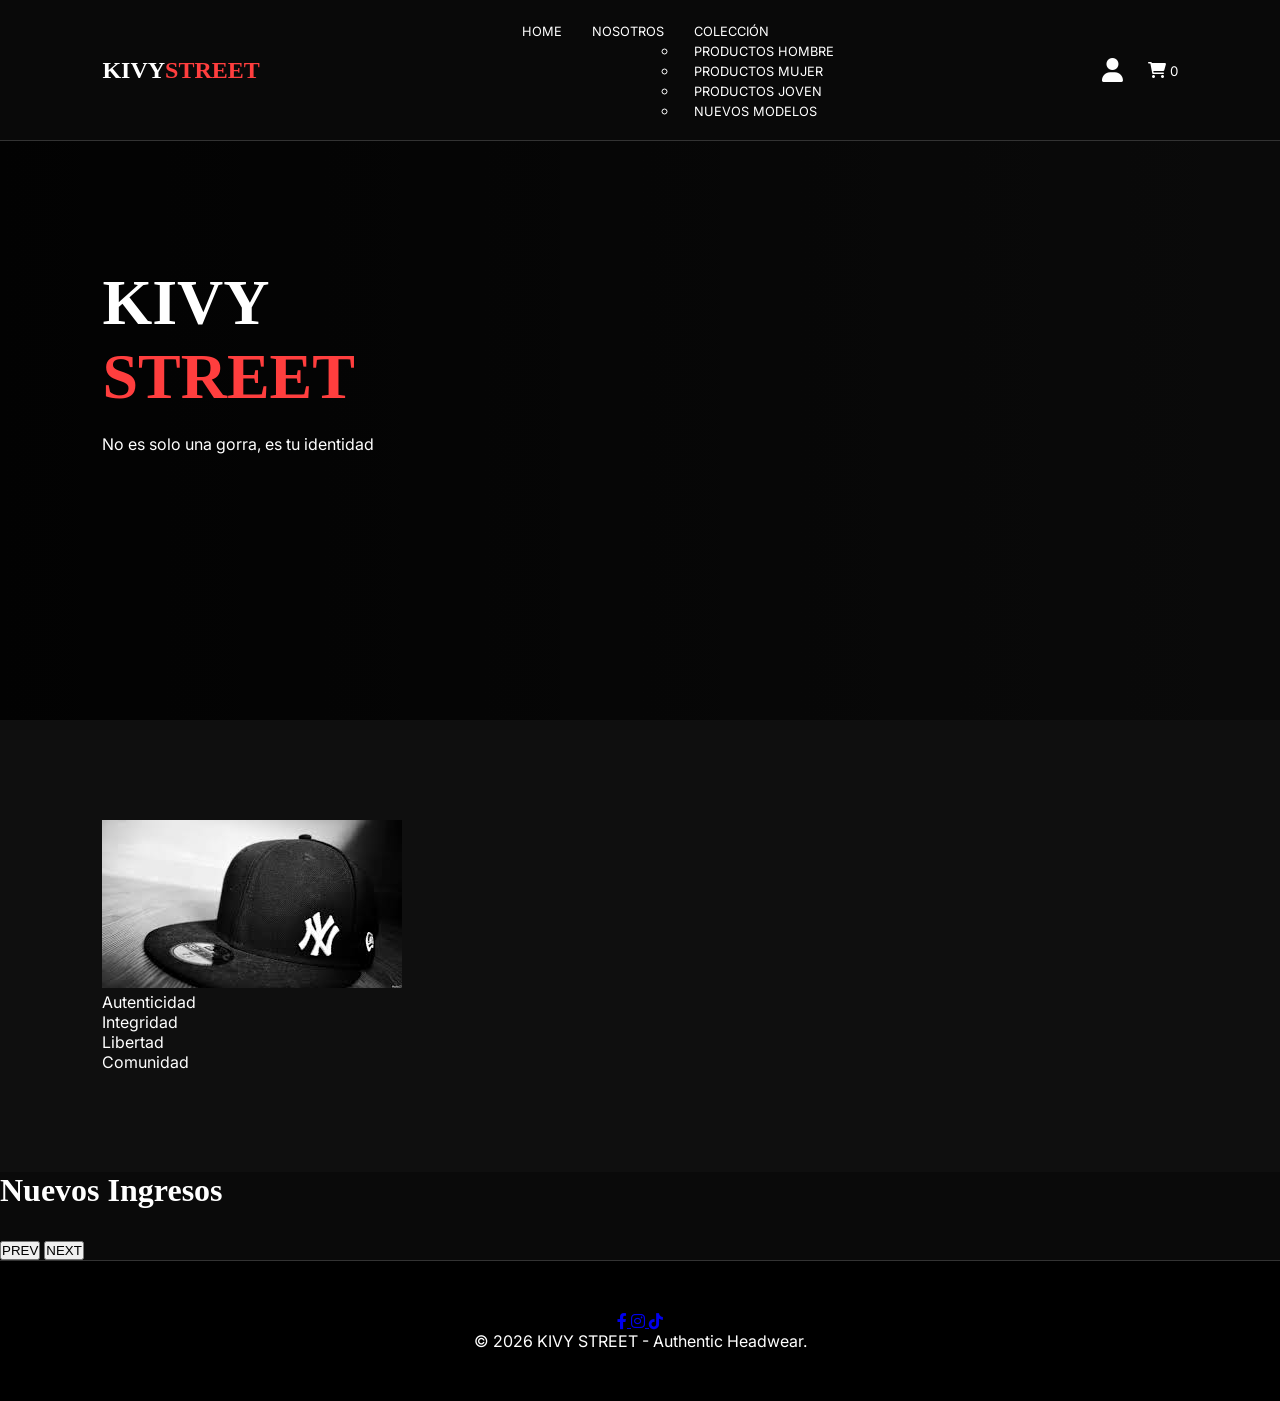
==== commit 7543e805: "cambios echos para la version principal" ====
--- a/index.html
+++ b/index.html
@@ -1,10 +1,11 @@
 <!DOCTYPE html>
-<html lang="es">
+<html lang="es"> <!--proyecto de prueba3 para que no equivoques-->
 <head>
     <meta charset="UTF-8">
     <meta name="viewport" content="width=device-width, initial-scale=1.0">
     <title>KIVY STREET | Premium Headwear</title>
     <link href="https://fonts.googleapis.com/css2?family=Syncopate:wght@400;700&family=Inter:wght@300;400;900&display=swap" rel="stylesheet">
+    <link rel="stylesheet" href="https://cdnjs.cloudflare.com/ajax/libs/font-awesome/6.0.0-beta3/css/all.min.css">
     <link rel="stylesheet" href="estiloss.css">
     <script src="https://www.paypal.com/sdk/js?client-id=test&currency=USD"></script>
 </head>
@@ -14,13 +15,21 @@
         <ul class="nav-links">
             <li><a href="#home">Home</a></li>
             <li><a href="acercadenosotros.html">Nosotros</a></li>
-            <li><a href="#productos">Colección</a></li>
+            <li class="dropdown">
+                <a href="#productos" id="coleccion-link">Colección</a>
+                <ul class="dropdown-menu" id="coleccion-menu">
+                    <li><a href="#productos-hombre">Productos Hombre</a></li>
+                    <li><a href="productosMujer.html">Productos Mujer</a></li>
+                    <li><a href="#productos-joven">Productos Joven</a></li>
+                    <li><a href="#nuevos-modelos">Nuevos Modelos</a></li>
+                </ul>
+            </li>
         </ul>
         <div class="nav-icons">
-            <!-- Ícono de usuario con menú desplegable -->
+            <!-- Ícono de usuario con menú desplegable (Font Awesome) -->
             <div class="user-menu-container">
-                <div id="user-icon" class="user-icon" style="cursor: pointer;" title="Usuario">
-                    👤
+                <div id="user-icon" class="user-icon" title="Usuario">
+                    <i class="fas fa-user"></i>
                 </div>
                 <div id="user-dropdown" class="user-dropdown">
                     <a href="#" class="dropdown-item" onclick="showLoginModal()">Iniciar Sesión</a>
@@ -28,8 +37,10 @@
                 </div>
             </div>
             
-            <div id="cart-icon" style="cursor: pointer;">
-                🛒 <small id="cart-count">0</small>
+            <!-- Ícono de carrito con contador (Font Awesome) -->
+            <div id="cart-icon" class="cart-icon">
+                <i class="fas fa-shopping-cart"></i>
+                <small id="cart-count" class="cart-count">0</small>
             </div>
         </div>
     </nav>
@@ -39,37 +50,52 @@
         <div class="hero-overlay"></div>
         <div class="hero-content">
             <h1>KIVY<span>STREET</span></h1>
-            <p>No es solo una gorra, es tu identidad. Ediciones limitadas diseñadas en las calles.</p>
-            <a href="#productos" class="btn-primary">Explorar Shop</a>
+            <p>No es solo una gorra, es tu <span>identidad</span></p>
         </div>
     </section>
 
-    <section id="nosotros" class="about-section">
-        <div class="about-container">
-            <div class="about-text">
-                <h2 class="section-title">QUIENES SOMOS</h2>
-                <p>Nacidos en el corazón de la cultura urbana, <strong>KIVY STREET</strong> es un manifiesto de estilo y resistencia.</p>
-                <p>Cada gorra es una obra de arte, inspirada en las calles que nos vieron crecer. Ediciones limitadas, diseñadas para los que viven la cultura urbana al máximo.</p>
-                <div class="social-links">
-                    <a href="#">Facebook</a>
-                    <a href="#">Instagram</a>
-                    <a href="#">TikTok</a>
-                </div>
-            </div>
-            
+    <section id="central" class="about-section">
+        <div class="imagencentral">
+     
+            <img src="[data-uri]" alt="New era 2026">
+         </div>
+         <div class="valores">
+            <p>Autenticidad</p>
+            <p>Integridad</p>
+            <p>Libertad</p>
+            <p>Comunidad</p>
+         </div>
+    </section>
+
+    <section id="productos" class="carousel-container">
+        <h2 class="section-title">Nuevos Ingresos</h2>
+        <div class="carousel-viewport">
+            <div class="carousel-track" id="track"></div>
+        </div>
+        <div class="carousel-controls">
+            <button id="prevBtn" class="control-btn">PREV</button>
+            <button id="nextBtn" class="control-btn">NEXT</button>
         </div>
     </section>
 
-    <section id="productos" class="catalog-section">
-        <h2 class="section-title">Catálogo KivyStreet</h2>
-        <p class="catalog-subtitle">Diseños streetwear en ediciones limitadas para elevar tu estilo.</p>
-        <div class="catalog-grid" id="track"></div>
-    </section>
-
     <footer>
-        <p>&copy; 2026 KIVY STREET - Authentic Headwear.</p>
+         <div class="footer-content">
+            <div class="social-footer">
+                <a href="https://www.facebook.com/share/184PPRmMjH/" target="_blank" class="social-icon-footer" title="Facebook">
+                    <i class="fab fa-facebook-f"></i>
+                </a>
+                <a href="https://www.instagram.com/kivystreet?igsh=MTM1enhpdGRrZ3FjOA==" target="_blank" class="social-icon-footer" title="Instagram">
+                    <i class="fab fa-instagram"></i>
+                </a>
+                <a href="https://www.tiktok.com/@kivystreet?_r=1&_t=ZS-94JrFsV4gfl" target="_blank" class="social-icon-footer" title="TikTok">
+                    <i class="fab fa-tiktok"></i>
+                </a>
+            </div>
+            <p class="copyright">&copy; 2026 KIVY STREET - Authentic Headwear.</p>
+        </div>
     </footer>
-
+    <!-- Overlay (fondo oscuro) -->
+<div class="cart-overlay" id="cart-overlay"></div>
     <div id="cart-sidebar" class="cart-sidebar">
         <div class="cart-header">
             <h2>Tu Carrito</h2>
@@ -85,7 +111,7 @@
         </div>
     </div>
 
-    <!-- Modal de Login (NO aparece al cargar) -->
+    <!-- Modal de Login -->
     <div id="login-modal" class="modal">
         <div class="modal-content">
             <div class="logo" style="margin-bottom: 20px;">KIVY<span>STREET</span></div>
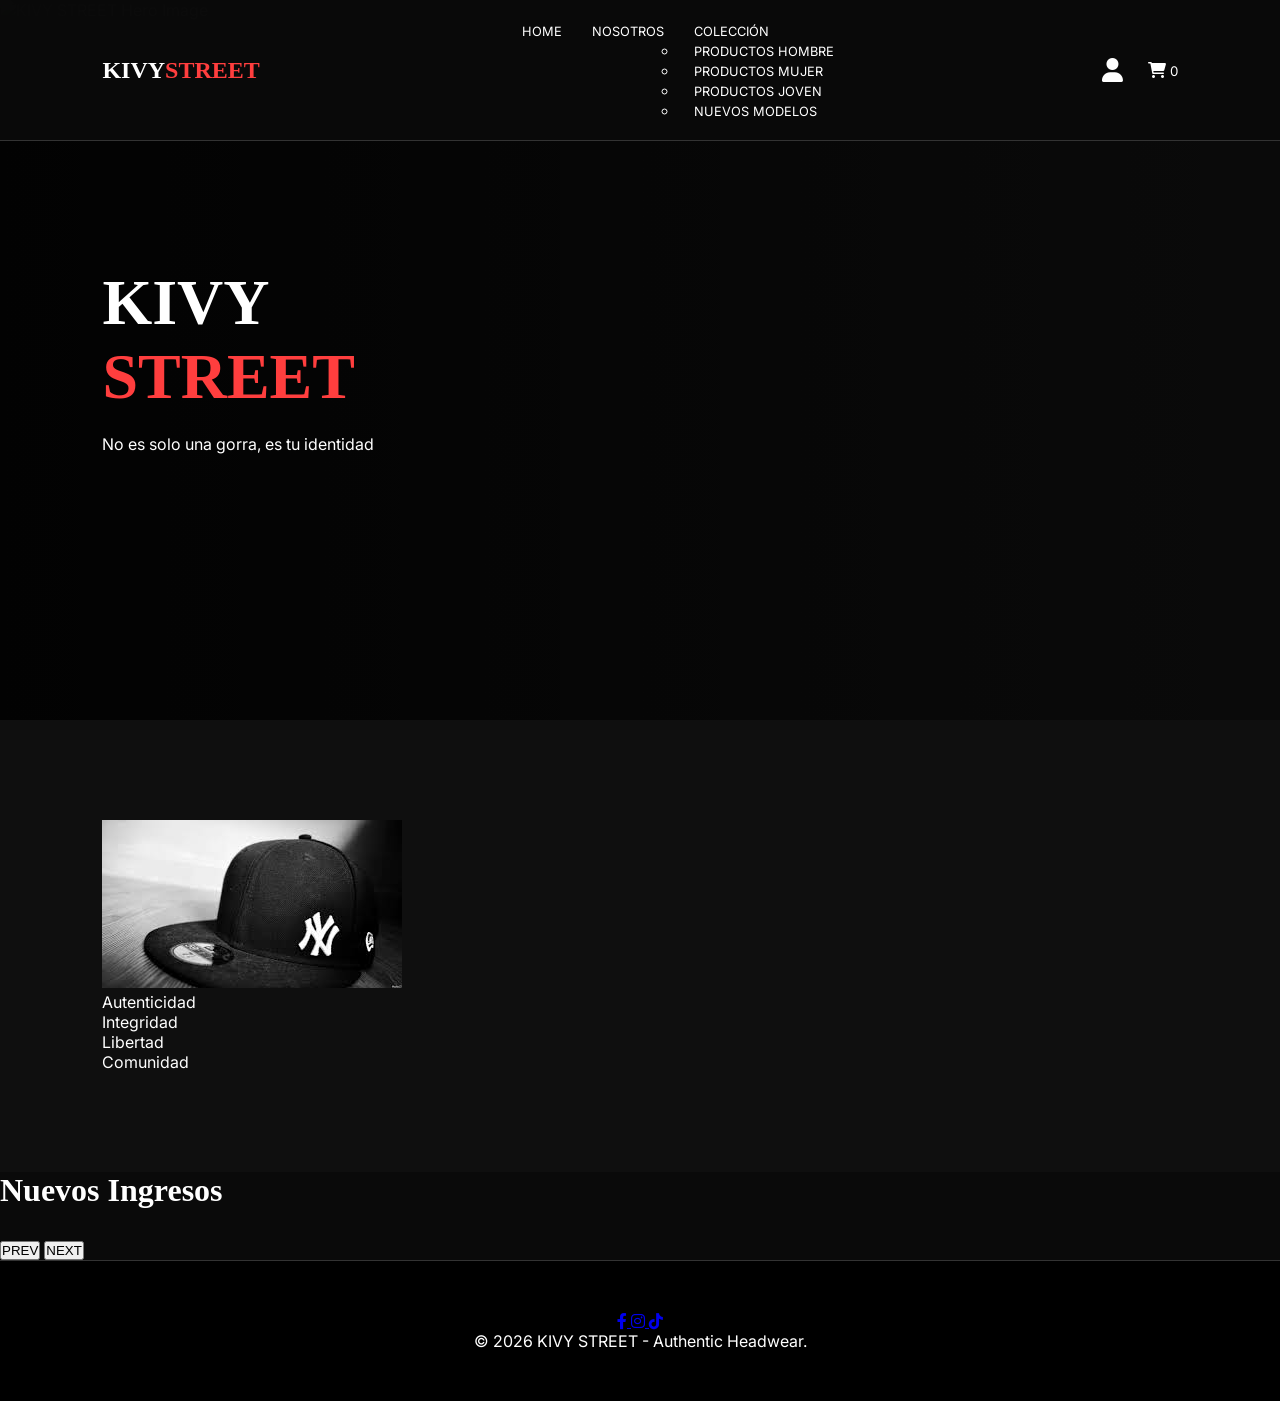
==== commit c0d8312c: "plataforma web funcional" ====
--- a/index.html
+++ b/index.html
@@ -141,6 +141,7 @@
         </div>
     </div>
 
+    <script src="core.js"></script>
     <script src="script.js"></script>
 </body>
 </html>
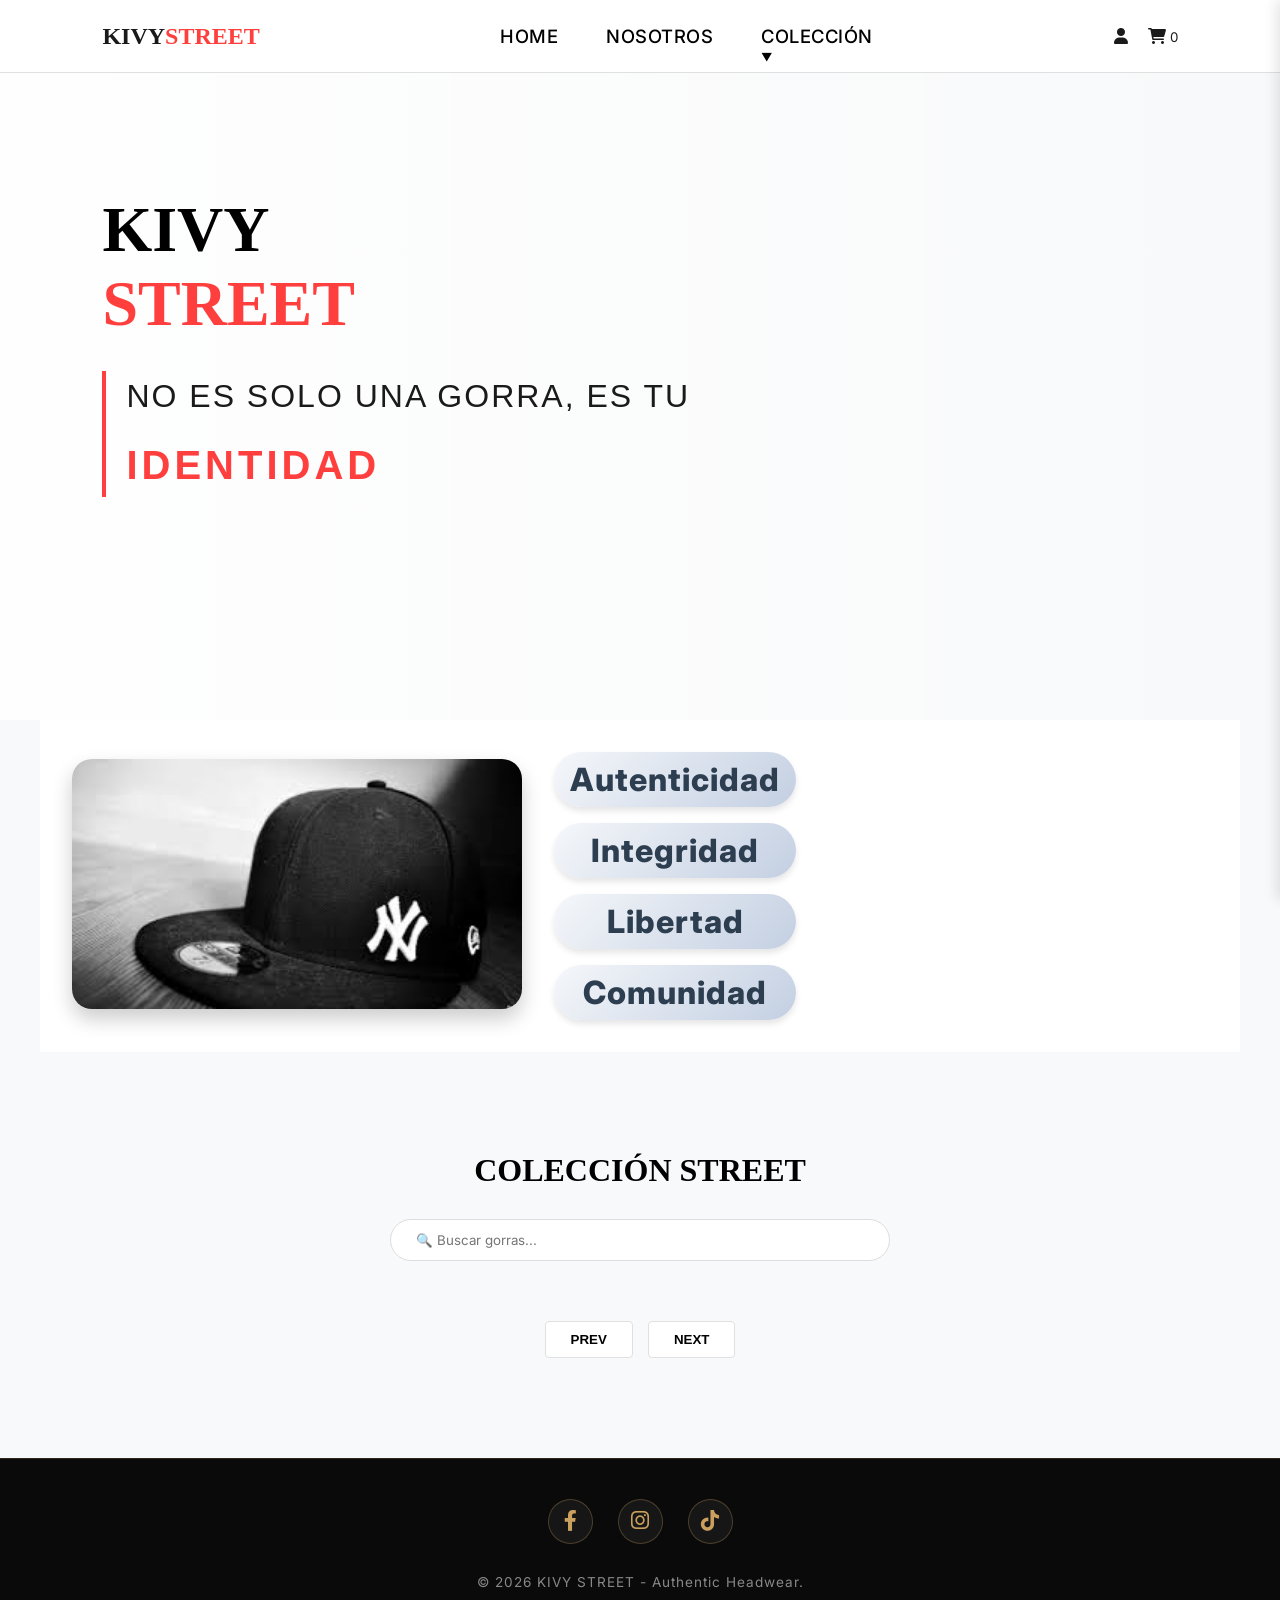
==== commit bfc3728b: "correion para mejorar la base de datos" ====
--- a/index.html
+++ b/index.html
@@ -68,7 +68,12 @@
     </section>
 
     <section id="productos" class="carousel-container">
-        <h2 class="section-title">Nuevos Ingresos</h2>
+        <h2 class="section-title">COLECCIÓN <span>STREET</span></h2>
+        
+        <div class="filtros-home" style="margin-bottom: 30px; display: flex; justify-content: center;">
+            <input type="text" id="busqueda" placeholder="🔍 Buscar gorras..." style="padding: 12px 25px; width: 80%; max-width: 500px; border-radius: 30px; border: 1px solid #ddd; font-family: 'Inter'; outline: none; transition: 0.3s;" onfocus="this.style.borderColor='#ff3e3e'; this.style.boxShadow='0 0 10px rgba(255,62,62,0.1)'" onblur="this.style.borderColor='#ddd'; this.style.boxShadow='none'">
+        </div>
+
         <div class="carousel-viewport">
             <div class="carousel-track" id="track"></div>
         </div>
--- a/estiloss.css
+++ b/estiloss.css
@@ -1,20 +1,247 @@
 :root {
     --primary: #ff3e3e;
-    --bg: #0a0a0a;
-    --card-bg: #1a1a1a;
-    --text: #ffffff;
+    --bg: #f8f9fa;
+    --card-bg: #ffffff;
+    --text: #1a1a1a;
+    --navbar-bg: rgba(255,255,255,0.95);
+    --border-color: #e0e0e0;
+    --dropdown-bg: #ffffff;
+    --shadow: 0 4px 12px rgba(0,0,0,0.1);
 }
 
 * { margin: 0; padding: 0; box-sizing: border-box; scroll-behavior: smooth; }
 
-body { background-color: var(--bg); color: var(--text); font-family: 'Inter', sans-serif; overflow-x: hidden; }
+body {
+    background-color: var(--bg);
+    color: var(--text);
+    font-family: 'Inter', sans-serif;
+    overflow-x: hidden;
+}
 
 /* Navbar */
-.navbar { display: flex; justify-content: space-between; align-items: center; padding: 20px 8%; background: rgba(10,10,10,0.95); position: fixed; width: 100%; z-index: 100; border-bottom: 1px solid #333; }
-.logo { font-family: 'Syncopate'; font-weight: 700; font-size: 1.5rem; }
+.navbar {
+    display: flex;
+    justify-content: space-between;
+    align-items: center;
+    padding: 20px 8%;
+    background: var(--navbar-bg);
+    position: fixed;
+    width: 100%;
+    z-index: 100;
+    border-bottom: 1px solid var(--border-color);
+    backdrop-filter: blur(5px);
+}
+.logo { font-family: 'Syncopate'; font-weight: 700; font-size: 1.5rem; color: var(--text); }
 .logo span { color: var(--primary); }
-.nav-links { display: flex; list-style: none; }
-.nav-links a { color: white; text-decoration: none; margin: 0 15px; font-size: 0.8rem; text-transform: uppercase; }
+.nav-links { display: flex; list-style: none; gap: 40px; }
+
+/* Importa las fuentes desde Google Fonts (añade esto al head de tu HTML) */
+@import url('https://fonts.googleapis.com/css2?family=Inter:wght@400;500;600;700&family=Montserrat:wght@500;600;700&family=Poppins:wght@500;600;700&display=swap');
+
+/* Contenedor dropdown */
+.dropdown {
+  position: relative;
+  display: inline-block;
+}
+
+/* Botón principal - lo dejamos limpio */
+.dropdown-btn {
+  background: white;
+  border: 1px solid #e2e8f0;
+  padding: 0.6rem 1.5rem;
+  border-radius: 40px;
+  font-family: 'Inter', sans-serif;
+  font-size: 1rem;
+  font-weight: 600;
+  color: #1e293b;
+  display: inline-flex;
+  align-items: center;
+  gap: 0.5rem;
+  cursor: pointer;
+  transition: all 0.2s ease;
+  box-shadow: 0 2px 6px rgba(0,0,0,0.02);
+  letter-spacing: 0.3px;
+}
+
+.dropdown-btn:hover {
+  background: #f8fafc;
+  border-color: #94a3b8;
+  box-shadow: 0 6px 12px rgba(0,0,0,0.04);
+}
+
+/* Flecha */
+.arrow {
+  transition: transform 0.25s ease;
+}
+.dropdown:hover .arrow {
+  transform: rotate(180deg);
+}
+
+/* Menú desplegable */
+.dropdown-menu {
+  list-style: none;
+  margin: 0;
+  padding: 0.6rem 0;
+  background: #ffffff;
+  border-radius: 20px;
+  box-shadow: 
+    0 20px 35px -8px rgba(0, 0, 0, 0.15),
+    0 5px 12px -4px rgba(0, 0, 0, 0.05);
+  min-width: 240px;
+  position: absolute;
+  top: calc(100% + 10px);
+  left: 0;
+  opacity: 0;
+  visibility: hidden;
+  transform: translateY(-8px);
+  transition: all 0.3s cubic-bezier(0.2, 0.9, 0.3, 1.1);
+  z-index: 1000;
+  border: 1px solid rgba(255, 255, 255, 0.5);
+  backdrop-filter: blur(5px);
+  background: rgba(255, 255, 255, 0.95); /* ligeramente translúcido */
+}
+
+/* Aparición del menú */
+.dropdown:hover .dropdown-menu {
+  opacity: 1;
+  visibility: visible;
+  transform: translateY(0);
+}
+
+/* Estilo de cada enlace - VERSIÓN MEJORADA Y LLAMATIVA */
+.dropdown-menu li a {
+  display: block;
+  padding: 0.75rem 1.8rem;
+  text-decoration: none;
+  /* Opción A: Usando Inter con variaciones de peso */
+  font-family: 'Inter', sans-serif;
+  font-size: 0.95rem;
+  font-weight: 500;
+  color: #1e293b;
+  transition: all 0.2s ease;
+  white-space: nowrap;
+  position: relative;
+  letter-spacing: 0.2px;
+  border-left: 3px solid transparent;
+}
+
+/* Efecto hover con cambio de peso y desplazamiento */
+.dropdown-menu li a:hover {
+  background: linear-gradient(90deg, #f1f5f9 0%, #ffffff 100%);
+  color: #0f172a;
+  font-weight: 700; /* Se vuelve más negrita */
+  padding-left: 2.2rem;
+  border-left: 3px solid #3b82f6; /* Barra de acento */
+  letter-spacing: 0.3px;
+}
+
+/* Si prefieres una versión más dramática, aquí otra opción (descomenta si quieres probar) */
+
+.dropdown-menu li a {
+  font-family: 'Montserrat', sans-serif;
+  font-size: 1rem;
+  font-weight: 600;
+  text-transform: uppercase;
+  color: #0b1e33;
+  letter-spacing: 0.5px;
+}
+.dropdown-menu li a:hover {
+  background: #0b1e33;
+  color: white;
+  font-weight: 700;
+  transform: scale(1.02);
+  box-shadow: inset 0 0 0 1px rgba(255,255,255,0.2);
+}
+
+
+/* Pequeño detalle: un brillo sutil en el borde superior del menú */
+.dropdown-menu::before {
+  content: '';
+  position: absolute;
+  top: 0;
+  left: 15px;
+  right: 15px;
+  height: 1px;
+  background: linear-gradient(90deg, transparent, #3b82f6, transparent);
+  opacity: 0.4;
+}
+
+/* Triángulo decorativo (opcional) */
+.dropdown-menu::after {
+  content: '';
+  position: absolute;
+  top: -5px;
+  left: 25px;
+  width: 12px;
+  height: 12px;
+  background: white;
+  transform: rotate(45deg);
+  border-left: 1px solid rgba(0,0,0,0.05);
+  border-top: 1px solid rgba(0,0,0,0.05);
+  box-shadow: -2px -2px 5px rgba(0,0,0,0.02);
+  z-index: -1;
+}
+
+/* Para pantallas pequeñas */
+@media (max-width: 640px) {
+  .dropdown-menu {
+    min-width: 200px;
+  }
+  .dropdown-menu li a {
+    white-space: normal;
+    word-break: break-word;
+  }
+}
+/* Estilos para los enlaces principales del menú */
+.nav-links {
+    display: flex;
+    gap: 48px;
+    list-style: none;
+    align-items: center;
+}
+.nav-links li a {
+    font-family: 'Inter', sans-serif;
+    font-size: 1.15rem;
+    font-weight: 500;
+    color: #000000;
+    text-decoration: none;
+    text-transform: uppercase;
+    letter-spacing: 0.5px;
+    position: relative;
+    padding: 5px 0;
+    transition: color 0.3s ease;
+}
+.nav-links li a::after {
+    content: '';
+    position: absolute;
+    bottom: 0;
+    left: 0;
+    width: 0;
+    height: 2px;
+    background-color: var(--primary);
+    transition: width 0.3s ease;
+}
+.nav-links li a:hover {
+    color: var(--primary);
+}
+.nav-links li a:hover::after {
+    width: 100%;
+}
+
+#coleccion-link {
+    display: inline-flex;
+    align-items: center;
+    gap: 6px;
+}
+#coleccion-link::after {
+    content: '▼';
+    font-size: 0.7rem;
+    color: currentColor;
+    transition: transform 0.3s ease;
+}
+.dropdown-menu.show + #coleccion-link::after {
+    transform: rotate(180deg);
+}
 
 /* Nav Icons */
 .nav-icons {
@@ -22,28 +249,195 @@
     align-items: center;
     gap: 20px;
 }
-
-.user-menu-container {
-    position: relative;
-}
-
-.user-icon {
-    font-size: 1.5rem;
-    padding: 5px;
-    border-radius: 50%;
-    transition: all 0.3s;
-}
-
-.user-icon:hover {
-    background: rgba(255, 255, 255, 0.1);
-}
-
+.user-menu-container { position: relative; }
+
+/* Overlay (fondo oscuro) */
+.cart-overlay {
+  position: fixed;
+  top: 0;
+  left: 0;
+  width: 100%;
+  height: 100%;
+  background-color: rgba(0, 0, 0, 0.5);
+  backdrop-filter: blur(3px);
+  z-index: 999;
+  opacity: 0;
+  visibility: hidden;
+  transition: opacity 0.3s ease, visibility 0.3s ease;
+}
+
+.cart-overlay.active {
+  opacity: 1;
+  visibility: visible;
+}
+
+/* Barra lateral del carrito PREMIUM */
+.cart-sidebar {
+  position: fixed;
+  top: 0;
+  right: -420px;
+  width: 400px;
+  height: 100vh;
+  background: rgba(255, 255, 255, 0.85);
+  backdrop-filter: blur(20px);
+  -webkit-backdrop-filter: blur(20px);
+  box-shadow: -10px 0 30px rgba(0, 0, 0, 0.1);
+  z-index: 1000;
+  transition: all 0.5s cubic-bezier(0.16, 1, 0.3, 1);
+  display: flex;
+  flex-direction: column;
+  padding: 30px;
+  border-left: 1px solid rgba(255,255,255,0.3);
+}
+
+.cart-sidebar.open {
+  right: 0; /* Se desliza hacia adentro */
+}
+
+/* Cabecera del carrito */
+.cart-header {
+  display: flex;
+  justify-content: space-between;
+  align-items: center;
+  border-bottom: 1px solid #e2e8f0;
+  padding-bottom: 15px;
+  margin-bottom: 20px;
+}
+
+.cart-header h2 {
+  font-family: 'Inter', sans-serif;
+  font-size: 1.4rem;
+  font-weight: 600;
+  color: #1e293b;
+  margin: 0;
+}
+
+#close-cart {
+  background: none;
+  border: none;
+  font-size: 2rem;
+  line-height: 1;
+  cursor: pointer;
+  color: #64748b;
+  transition: color 0.2s;
+  padding: 0 5px;
+}
+
+#close-cart:hover {
+  color: #0f172a;
+}
+
+/* Contenedor de los items del carrito (scrollable) */
+.cart-items {
+  flex: 1;
+  overflow-y: auto;
+  margin-bottom: 20px;
+  padding-right: 5px;
+}
+
+/* Estilo para cada item del carrito PREMIUM */
+.cart-item {
+  display: flex;
+  align-items: center;
+  gap: 15px;
+  padding: 15px;
+  background: rgba(255,255,255,0.5);
+  border-radius: 15px;
+  margin-bottom: 12px;
+  border: 1px solid rgba(0,0,0,0.05);
+  transition: all 0.3s ease;
+  position: relative;
+}
+.cart-item:hover {
+    transform: translateX(-5px);
+    background: white;
+    box-shadow: 0 5px 15px rgba(0,0,0,0.05);
+}
+
+.cart-item-img img {
+  width: 70px;
+  height: 70px;
+  object-fit: cover;
+  border-radius: 12px;
+  box-shadow: 0 4px 10px rgba(0,0,0,0.1);
+}
+
+.cart-item-details {
+    flex: 1;
+}
+
+.cart-item-details h4 {
+    margin: 0;
+    font-size: 0.95rem;
+    font-weight: 600;
+    color: #1a1a1a;
+}
+
+.cart-item-details .price {
+    margin: 5px 0 0;
+    font-weight: 700;
+    color: var(--primary);
+    font-size: 1rem;
+}
+
+.remove-btn {
+    background: rgba(255, 62, 62, 0.1);
+    color: #ff3e3e;
+    border: none;
+    width: 35px;
+    height: 35px;
+    border-radius: 10px;
+    display: flex;
+    align-items: center;
+    justify-content: center;
+    cursor: pointer;
+    transition: all 0.2s ease;
+}
+
+.remove-btn:hover {
+    background: #ff3e3e;
+    color: white;
+    transform: scale(1.1) rotate(5deg);
+}
+
+@keyframes slideIn {
+    from { opacity: 0; transform: translateY(20px); }
+    to { opacity: 1; transform: translateY(0); }
+}
+
+/* Footer del carrito */
+.cart-footer {
+  border-top: 1px solid #e2e8f0;
+  padding-top: 15px;
+}
+
+.total-container {
+  display: flex;
+  justify-content: space-between;
+  font-family: 'Inter', sans-serif;
+  font-size: 1.2rem;
+  font-weight: 700;
+  color: #0f172a;
+  margin-bottom: 15px;
+}
+
+#paypal-button-container {
+  margin-top: 10px;
+}
+
+/* Responsive: en móviles, el carrito ocupa más ancho */
+@media (max-width: 480px) {
+  .cart-sidebar {
+    width: 100%;
+    right: -100%;
+  }
+}
 .user-dropdown {
     position: absolute;
     top: 100%;
     right: 0;
-    background: #111;
-    border: 1px solid #333;
+    background: var(--dropdown-bg);
+    border: 1px solid var(--border-color);
     border-radius: 4px;
     min-width: 180px;
     opacity: 0;
@@ -51,118 +445,258 @@
     transform: translateY(-10px);
     transition: all 0.3s;
     z-index: 1000;
-}
-
+    box-shadow: var(--shadow);
+}
 .user-dropdown.show {
     opacity: 1;
     visibility: visible;
     transform: translateY(0);
 }
-
 .dropdown-item {
     display: block;
     padding: 12px 20px;
-    color: white;
+    color: var(--text);
     text-decoration: none;
     font-size: 0.9rem;
-    border-bottom: 1px solid #222;
+    border-bottom: 1px solid var(--border-color);
     transition: background 0.3s;
     text-transform: none;
 }
-
 .dropdown-item:hover {
-    background: rgba(255, 62, 62, 0.2);
+    background: rgba(255, 62, 62, 0.1);
     color: var(--primary);
 }
-
-.dropdown-item:last-child {
-    border-bottom: none;
-}
+.dropdown-item:last-child { border-bottom: none; }
 
 /* Hero */
 .hero { height: 80vh; position: relative; display: flex; align-items: center; overflow: hidden; }
 .hero-image-carousel { position: absolute; top: 0; left: 0; width: 100%; height: 100%; display: flex; transition: transform 1s ease-in-out; }
-.hero-image-carousel img { min-width: 100%; height: 100%; object-fit: cover; filter: brightness(0.6); }
-.hero-overlay { position: absolute; top: 0; left: 0; width: 100%; height: 100%; background: linear-gradient(to right, rgba(0,0,0,0.8), transparent); z-index: 1; }
+.hero-image-carousel img { min-width: 100%; height: 100%; object-fit: cover; filter: brightness(0.8); }
+.hero-overlay { position: absolute; top: 0; left: 0; width: 100%; height: 100%; background: linear-gradient(to right, rgba(255,255,255,0.9), transparent); z-index: 1; }
 .hero-content { position: relative; z-index: 2; padding: 0 8%; max-width: 800px; }
-.hero h1 { font-family: 'Syncopate'; font-size: 4rem; margin-bottom: 20px; }
+.hero h1 { font-family: 'Syncopate'; font-size: 4rem; margin-bottom: 20px; color: #000; }
 .hero h1 span { color: var(--primary); display: block; }
-.btn-primary { background: var(--primary); color: white; padding: 15px 30px; text-decoration: none; font-weight: bold; border-radius: 4px; display: inline-block; }
-
-/* About & Cards */
-.about-section { padding: 100px 8%; background: #0f0f0f; }
-.about-container { margin-bottom: 80px; display: flex; align-items: center; gap: 50px; flex-wrap: wrap; }
-.about-text { flex: 1; min-width: 300px; display: flex; flex-direction: column; gap: 20px;  }
-.valores-lista { list-style: none; padding: 0; display: flex; gap: 20px; flex-wrap: wrap; }
-.section-title { font-family: 'Syncopate'; font-size: 2rem; margin-bottom: 30px; }
-.about-image img { width: 100%; border-radius: 8px; filter: grayscale(1); }
-.social-links a { color: var(--primary); text-decoration: none; margin-right: 20px; font-weight: bold; text-transform: uppercase; font-size: 0.8rem; }
-
-.catalog-section { padding: 100px 8%; text-align: center; background: #0a0a0a; }
-.catalog-subtitle { color: #b0b0b0; max-width: 680px; margin: -10px auto 40px; line-height: 1.6; }
-.catalog-grid {
-    display: grid;
-    grid-template-columns: repeat(auto-fit, minmax(240px, 1fr));
-    gap: 24px;
+.hero p { color: #333; }
+.btn-primary {
+    background: var(--primary);
+    color: white;
+    padding: 15px 30px;
+    text-decoration: none;
+    font-weight: bold;
+    border-radius: 4px;
+    display: inline-block;
+    transition: background 0.3s, transform 0.2s;
+}
+.btn-primary:hover { background: #ff1e1e; transform: translateY(-2px); }
+
+/* About Section */
+.about-section { padding: 100px 8%; background: #ffffff; }
+.about-container { display: flex; align-items: center; gap: 50px; flex-wrap: wrap; }
+.about-text { flex: 1; min-width: 300px; }
+.section-title {
+    font-family: 'Syncopate';
+    font-size: 2rem;
+    margin-bottom: 30px;
+    color: #000;
+}
+.about-text p { color: #333; line-height: 1.6; }
+.about-image {
+    flex: 1;
+    min-width: 300px;
+    overflow: hidden;
+    border-radius: 8px;
+    box-shadow: var(--shadow);
+}
+.about-image img {
     width: 100%;
-}
+    height: auto;
+    display: block;
+    transition: transform 0.5s;
+}
+.about-image:hover img { transform: scale(1.05); }
+.social-links a {
+    color: var(--primary);
+    text-decoration: none;
+    margin-right: 20px;
+    font-weight: bold;
+    text-transform: uppercase;
+    font-size: 0.8rem;
+    transition: opacity 0.3s;
+}
+.social-links a:hover { opacity: 0.8; }
+
+/* Carrusel de productos */
+.carousel-container { padding: 100px 8%; text-align: center; background: #f8f9fa; }
+.carousel-viewport { overflow: hidden; width: 100%; }
+.carousel-track { display: flex; gap: 20px; transition: transform 0.5s ease-out; }
 .card {
-    background: linear-gradient(160deg, #191919, #0f0f0f);
-    padding: 18px;
-    border: 1px solid #2d2d2d;
-    border-radius: 14px;
-    text-align: left;
-}
-.card img { width: 100%; aspect-ratio: 1 / 1; object-fit: cover; border-radius: 10px; margin-bottom: 14px; }
-.card h3 { font-size: 1rem; margin-bottom: 8px; }
-.card-price { color: var(--primary); font-weight: 700; margin-bottom: 10px; }
-.card-description { color: #b5b5b5; font-size: 0.92rem; line-height: 1.45; margin-bottom: 14px; min-height: 52px; }
-.add-btn { width: 100%; background: transparent; border: 1px solid var(--primary); color: white; padding: 12px; cursor: pointer; transition: 0.3s; border-radius: 8px; text-transform: uppercase; font-weight: 700; letter-spacing: 0.03em; }
-.add-btn:hover { background: var(--primary); }
+    min-width: calc(33.333% - 20px);
+    background: var(--card-bg);
+    padding: 20px;
+    border: 1px solid var(--border-color);
+    border-radius: 8px;
+    box-shadow: var(--shadow);
+    transition: transform 0.3s, box-shadow 0.3s;
+}
+.card:hover {
+    transform: translateY(-5px);
+    box-shadow: 0 10px 20px rgba(0,0,0,0.15);
+}
+.card img {
+    width: 100%;
+    border-radius: 4px;
+    margin-bottom: 15px;
+    aspect-ratio: 1/1;
+    object-fit: cover;
+}
+.card h3 { color: #000; margin-bottom: 10px; }
+.product-price {
+    color: var(--primary);
+    font-weight: bold;
+    font-size: 1.2rem;
+    margin: 10px 0;
+}
+.add-btn {
+    width: 100%;
+    background: transparent;
+    border: 1px solid var(--primary);
+    color: var(--primary);
+    padding: 10px;
+    cursor: pointer;
+    transition: 0.3s;
+    border-radius: 4px;
+    font-weight: bold;
+}
+.add-btn:hover {
+    background: var(--primary);
+    color: white;
+}
+.carousel-controls { margin-top: 30px; display: flex; justify-content: center; gap: 15px; }
+.control-btn {
+    background: #fff;
+    border: 1px solid var(--border-color);
+    padding: 10px 25px;
+    font-weight: bold;
+    cursor: pointer;
+    border-radius: 4px;
+    transition: background 0.3s, color 0.3s;
+}
+.control-btn:hover {
+    background: var(--primary);
+    color: white;
+    border-color: var(--primary);
+}
 
 /* Carrito */
-.cart-sidebar { position: fixed; top: 0; right: 0; width: 350px; height: 100vh; background: #111; border-left: 2px solid var(--primary); z-index: 1001; padding: 20px; transform: translateX(100%); transition: 0.4s; display: flex; flex-direction: column; }
+.cart-sidebar {
+    position: fixed;
+    top: 0;
+    right: 0;
+    width: 350px;
+    height: 100vh;
+    background: #fff;
+    border-left: 2px solid var(--primary);
+    z-index: 1001;
+    padding: 20px;
+    transform: translateX(100%);
+    transition: 0.4s;
+    display: flex;
+    flex-direction: column;
+    box-shadow: -4px 0 12px rgba(0,0,0,0.1);
+}
 .cart-sidebar.open { transform: translateX(0); }
+.cart-header {
+    display: flex;
+    justify-content: space-between;
+    align-items: center;
+    border-bottom: 1px solid var(--border-color);
+    padding-bottom: 15px;
+}
+.cart-header h2 { color: #000; font-size: 1.5rem; }
+#close-cart {
+    background: none;
+    border: none;
+    font-size: 2rem;
+    cursor: pointer;
+    color: #666;
+    transition: color 0.3s;
+}
+#close-cart:hover { color: var(--primary); }
 .cart-items { flex-grow: 1; overflow-y: auto; margin: 20px 0; }
-.cart-item { display: flex; gap: 10px; margin-bottom: 15px; align-items: center; border-bottom: 1px solid #222; padding-bottom: 10px; }
-.total-container { display: flex; justify-content: space-between; font-size: 1.2rem; font-weight: bold; margin-bottom: 20px; }
-
-/* MODAL LOGIN (NO aparece al inicio) */
+.cart-item {
+    display: flex;
+    gap: 10px;
+    margin-bottom: 15px;
+    align-items: center;
+    border-bottom: 1px solid var(--border-color);
+    padding-bottom: 10px;
+}
+.cart-item-info { flex: 1; }
+.cart-item-info h4 { color: #000; margin-bottom: 5px; }
+.cart-item-price { color: var(--primary); font-weight: bold; }
+.cart-item-remove {
+    color: #ff4444;
+    cursor: pointer;
+    font-weight: bold;
+    padding: 0 5px;
+    font-size: 1.2rem;
+    transition: color 0.3s;
+}
+.cart-item-remove:hover { color: #ff0000; }
+.empty-cart-message {
+    text-align: center;
+    color: #888;
+    padding: 20px;
+}
+.total-container {
+    display: flex;
+    justify-content: space-between;
+    font-size: 1.2rem;
+    font-weight: bold;
+    margin-bottom: 20px;
+    color: #000;
+}
+#paypal-button-container { margin-top: 10px; }
+
+/* Modales */
 .modal {
-    display: none; /* CAMBIADO: estaba en 'flex', ahora en 'none' */
+    display: none;
     position: fixed;
     z-index: 9999;
     left: 0;
     top: 0;
     width: 100%;
     height: 100%;
-    background: rgba(0, 0, 0, 0.95);
+    background: rgba(255, 255, 255, 0.95);
     justify-content: center;
     align-items: center;
     opacity: 1;
     transition: opacity 0.5s ease;
 }
-
-.modal-content, .register-content {
-    background: #111;
+.modal-content {
+    background: #fff;
     padding: 50px;
-    border: 1px solid var(--primary);
+    border: 1px solid var(--border-color);
     width: 90%;
     max-width: 400px;
     text-align: center;
     border-radius: 8px;
-}
-
+    box-shadow: var(--shadow);
+}
+.modal-content .logo { color: #000; }
 #login-form input, #register-form input {
     width: 100%;
     padding: 12px;
     margin: 10px 0;
-    background: #000;
-    border: 1px solid #333;
-    color: white;
+    background: #f8f9fa;
+    border: 1px solid var(--border-color);
+    color: #000;
     border-radius: 4px;
 }
-
+#login-form input:focus, #register-form input:focus {
+    outline: 2px solid var(--primary);
+    outline-offset: 2px;
+}
 .checkout-btn {
     width: 100%;
     background: var(--primary);
@@ -175,10 +709,7 @@
     border-radius: 4px;
     transition: background 0.3s;
 }
-
-.checkout-btn:hover {
-    background: #ff1e1e;
-}
+.checkout-btn:hover { background: #ff1e1e; }
 
 /* Notificaciones */
 .notificacion {
@@ -195,34 +726,226 @@
     align-items: center;
     min-width: 300px;
     animation: slideIn 0.3s ease;
-    box-shadow: 0 4px 12px rgba(0,0,0,0.3);
-}
-
-.notificacion.error {
-    background: #f44336;
-}
-
-.notificacion.info {
-    background: #2196F3;
-}
+    box-shadow: 0 4px 12px rgba(0,0,0,0.2);
+}
+.notificacion.error { background: #f44336; }
+.notificacion.info { background: #2196F3; }
+.notificacion button {
+    background: transparent;
+    border: none;
+    color: white;
+    font-size: 1.2rem;
+    cursor: pointer;
+    padding: 0 5px;
+    opacity: 0.8;
+    transition: opacity 0.3s;
+}
+.notificacion button:hover { opacity: 1; }
 
 @keyframes slideIn {
-    from {
-        transform: translateX(100%);
-        opacity: 0;
-    }
-    to {
-        transform: translateX(0);
-        opacity: 1;
-    }
-}
-
-footer { padding: 50px 8%; background: #000; text-align: center; border-top: 1px solid #333; }
-
+    from { transform: translateX(100%); opacity: 0; }
+    to { transform: translateX(0%); opacity: 1; }
+}
+
+/* Footer */
+footer {
+    padding: 50px 8%;
+    background: #fff;
+    text-align: center;
+    border-top: 1px solid var(--border-color);
+    color: #666;
+}
+
+/* Responsive */
 @media (max-width: 768px) {
     .card { min-width: 100%; }
     .cart-sidebar { width: 100%; }
     .hero h1 { font-size: 2.5rem; }
     .notificacion { min-width: 90%; left: 5%; right: 5%; }
     body { overflow-x: hidden; }
-}+}
+
+/* Mejoras adicionales */
+section[id] {
+    scroll-margin-top: 80px;
+}
+.fade-in {
+    opacity: 0;
+    transform: translateY(20px);
+    transition: opacity 0.6s, transform 0.6s;
+}
+.fade-in.visible {
+    opacity: 1;
+    transform: translateY(0);
+}
+.hero-content p {
+    font-family: 'Syncopate', sans-serif;
+    font-size: 2rem;
+    font-weight: 400;
+    line-height: 1.6;
+    color: #1a1a1a;
+    text-transform: uppercase;
+    letter-spacing: 2px;
+    margin: 30px 0;
+    border-left: 4px solid var(--primary);
+    padding-left: 20px;
+}
+.hero-content p span {
+    display: block;
+    font-weight: 700;
+    color: var(--primary);
+    font-size: 2.5rem;
+    margin-top: 10px;
+    letter-spacing: 4px;
+}
+/* Estilos de la imagen central y las etiquetas <p>*/
+.about-section {
+  display: flex;           /* Coloca la imagen y los textos en fila */
+  align-items: center;     /* Centra verticalmente ambos elementos */
+  gap: 2rem;               /* Espacio entre imagen y textos */
+  padding: 2rem;
+  max-width: 1200px;
+  margin: 0 auto;          /* Centra la sección en la página (opcional) */
+}
+
+.imagencentral img {
+  width: 450px;            /* Tamaño mediano, ni muy grande ni muy pequeño */
+  height: 250px;            /* Mantiene la proporción original */
+  border-radius: 20px;     /* Bordes redondeados para un look más suave */
+  box-shadow: 0 10px 20px rgba(0, 0, 0, 0.2); /* Sombra elegante */
+  transition: transform 0.3s ease; /* Pequeña animación al pasar el ratón */
+}
+
+.imagencentral img:hover {
+  transform: scale(1.02);  /* Efecto sutil de acercamiento */
+}
+
+.valores {
+  display: flex;
+  flex-direction: column;  /* Los párrafos se colocan uno debajo del otro */
+  gap: 1rem;               /* Espacio entre cada valor */
+}
+
+.valores p {
+  font-size: 2rem;         /* Texto más grande y llamativo */
+  font-weight: 800;        /* Negrita extra */
+  color: #2c3e50;          /* Un color azul oscuro elegante */
+  margin: 0;               /* Quita los márgenes por defecto */
+  padding: 0.5rem 1rem;
+  background: linear-gradient(135deg, #f5f7fa 0%, #c3cfe2 100%); /* Fondo degradado */
+  border-radius: 50px;     /* Bordes redondeados tipo píldora */
+  text-align: center;
+  letter-spacing: 1px;     /* Espaciado entre letras */
+  box-shadow: 0 4px 6px rgba(0, 0, 0, 0.1);
+  transition: all 0.3s ease;
+}
+
+.valores p:hover {
+  background: linear-gradient(135deg, #667eea 0%, #764ba2 100%);
+  color: white;
+  transform: translateY(-3px); /* Efecto de elevación */
+  box-shadow: 0 10px 20px rgba(0, 0, 0, 0.2);
+}
+
+/* Ajuste para pantallas pequeñas (responsive) */
+@media (max-width: 768px) {
+  .about-section {
+    flex-direction: column; /* En móvil, imagen arriba y textos abajo */
+    text-align: center;
+  }
+
+  .imagencentral img {
+    width: 200px;           /* Imagen un poco más pequeña en móvil */
+  }
+
+  .valores p {
+    font-size: 1.5rem;
+  }
+}
+/* ================= FOOTER REDES ================= */
+
+.footer-social {
+    margin-bottom: 15px;
+}
+
+.footer-social a {
+    color: white;
+    margin: 0 12px;
+    text-decoration: none;
+    font-size: 0.9rem;
+    transition: 0.3s;
+}
+
+.footer-social a:hover {
+    color: #ff3e3e;
+}
+/* ===== FOOTER CON REDES SOCIALES ===== */
+footer {
+    background: #0a0a0a;
+    padding: 40px 20px;
+    border-top: 1px solid rgba(201, 160, 94, 0.2);
+    width: 100%;
+}
+
+.footer-content {
+    max-width: 1200px;
+    margin: 0 auto;
+    display: flex;
+    flex-direction: column;
+    align-items: center;
+    gap: 20px;
+}
+
+.social-footer {
+    display: flex;
+    gap: 25px;
+    justify-content: center;
+    margin-bottom: 10px;
+}
+
+.social-icon-footer {
+    display: flex;
+    align-items: center;
+    justify-content: center;
+    width: 45px;
+    height: 45px;
+    background: rgba(255, 255, 255, 0.05);
+    border: 1px solid rgba(201, 160, 94, 0.3);
+    border-radius: 50%;
+    color: #c9a05e;
+    font-size: 1.3rem;
+    text-decoration: none;
+    transition: all 0.3s ease;
+}
+
+.social-icon-footer:hover {
+    background: #c9a05e;
+    color: #000;
+    transform: translateY(-5px);
+    border-color: #c9a05e;
+}
+
+.copyright {
+    color: #888;
+    font-size: 0.85rem;
+    text-align: center;
+    letter-spacing: 1px;
+    margin: 0;
+}
+
+/* Responsive para móviles */
+@media (max-width: 768px) {
+    .social-footer {
+        gap: 15px;
+    }
+    
+    .social-icon-footer {
+        width: 40px;
+        height: 40px;
+        font-size: 1.1rem;
+    }
+    
+    .copyright {
+        font-size: 0.75rem;
+    }
+}
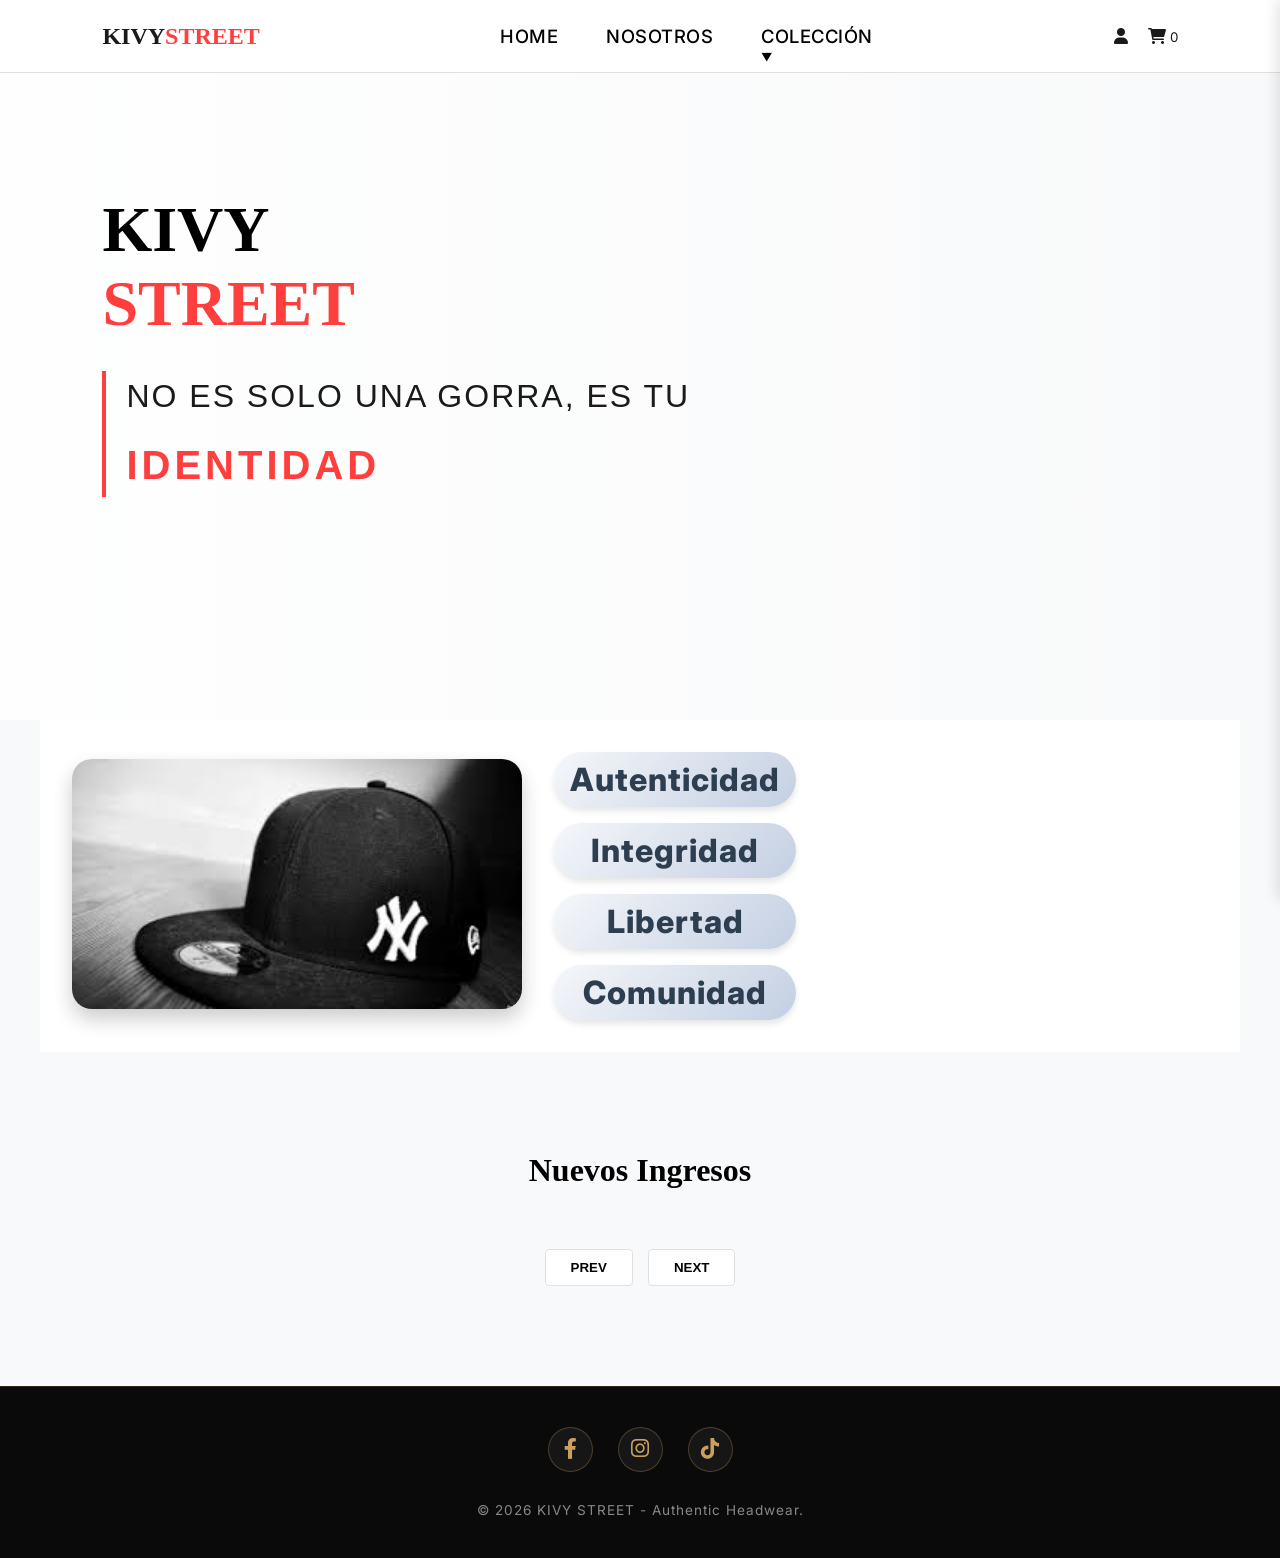
==== commit fa92266a: "inicio de 0 :(" ====
--- a/index.html
+++ b/index.html
@@ -68,12 +68,7 @@
     </section>
 
     <section id="productos" class="carousel-container">
-        <h2 class="section-title">COLECCIÓN <span>STREET</span></h2>
-        
-        <div class="filtros-home" style="margin-bottom: 30px; display: flex; justify-content: center;">
-            <input type="text" id="busqueda" placeholder="🔍 Buscar gorras..." style="padding: 12px 25px; width: 80%; max-width: 500px; border-radius: 30px; border: 1px solid #ddd; font-family: 'Inter'; outline: none; transition: 0.3s;" onfocus="this.style.borderColor='#ff3e3e'; this.style.boxShadow='0 0 10px rgba(255,62,62,0.1)'" onblur="this.style.borderColor='#ddd'; this.style.boxShadow='none'">
-        </div>
-
+        <h2 class="section-title">Nuevos Ingresos</h2>
         <div class="carousel-viewport">
             <div class="carousel-track" id="track"></div>
         </div>
@@ -146,7 +141,6 @@
         </div>
     </div>
 
-    <script src="core.js"></script>
     <script src="script.js"></script>
 </body>
 </html>
--- a/estiloss.css
+++ b/estiloss.css
@@ -271,23 +271,21 @@
   visibility: visible;
 }
 
-/* Barra lateral del carrito PREMIUM */
+/* Barra lateral del carrito */
 .cart-sidebar {
   position: fixed;
   top: 0;
-  right: -420px;
-  width: 400px;
+  right: -400px; /* Oculto inicialmente */
+  width: 380px;
   height: 100vh;
-  background: rgba(255, 255, 255, 0.85);
-  backdrop-filter: blur(20px);
-  -webkit-backdrop-filter: blur(20px);
-  box-shadow: -10px 0 30px rgba(0, 0, 0, 0.1);
+  background: #ffffff;
+  box-shadow: -5px 0 25px rgba(0, 0, 0, 0.15);
   z-index: 1000;
-  transition: all 0.5s cubic-bezier(0.16, 1, 0.3, 1);
+  transition: right 0.3s cubic-bezier(0.2, 0.9, 0.3, 1);
   display: flex;
   flex-direction: column;
-  padding: 30px;
-  border-left: 1px solid rgba(255,255,255,0.3);
+  padding: 20px;
+  box-sizing: border-box;
 }
 
 .cart-sidebar.open {
@@ -335,74 +333,59 @@
   padding-right: 5px;
 }
 
-/* Estilo para cada item del carrito PREMIUM */
+/* Estilo para cada item del carrito (mejorado) */
 .cart-item {
   display: flex;
   align-items: center;
-  gap: 15px;
-  padding: 15px;
-  background: rgba(255,255,255,0.5);
-  border-radius: 15px;
-  margin-bottom: 12px;
-  border: 1px solid rgba(0,0,0,0.05);
-  transition: all 0.3s ease;
+  gap: 12px;
+  padding: 12px 0;
+  border-bottom: 1px solid #f1f5f9;
   position: relative;
 }
-.cart-item:hover {
-    transform: translateX(-5px);
-    background: white;
-    box-shadow: 0 5px 15px rgba(0,0,0,0.05);
-}
-
-.cart-item-img img {
-  width: 70px;
-  height: 70px;
+
+.cart-item img {
+  width: 60px;
+  height: 60px;
   object-fit: cover;
-  border-radius: 12px;
-  box-shadow: 0 4px 10px rgba(0,0,0,0.1);
-}
-
-.cart-item-details {
-    flex: 1;
-}
-
-.cart-item-details h4 {
-    margin: 0;
-    font-size: 0.95rem;
-    font-weight: 600;
-    color: #1a1a1a;
-}
-
-.cart-item-details .price {
-    margin: 5px 0 0;
-    font-weight: 700;
-    color: var(--primary);
-    font-size: 1rem;
-}
-
-.remove-btn {
-    background: rgba(255, 62, 62, 0.1);
-    color: #ff3e3e;
-    border: none;
-    width: 35px;
-    height: 35px;
-    border-radius: 10px;
-    display: flex;
-    align-items: center;
-    justify-content: center;
-    cursor: pointer;
-    transition: all 0.2s ease;
-}
-
-.remove-btn:hover {
-    background: #ff3e3e;
-    color: white;
-    transform: scale(1.1) rotate(5deg);
-}
-
-@keyframes slideIn {
-    from { opacity: 0; transform: translateY(20px); }
-    to { opacity: 1; transform: translateY(0); }
+  border-radius: 10px;
+  box-shadow: 0 2px 6px rgba(0,0,0,0.1);
+}
+
+.cart-item div {
+  flex: 1;
+}
+
+.cart-item h4 {
+  font-family: 'Inter', sans-serif;
+  font-size: 0.9rem;
+  font-weight: 600;
+  color: #1e293b;
+  margin: 0 0 4px 0;
+}
+
+.cart-item p {
+  font-family: 'Inter', sans-serif;
+  font-size: 0.9rem;
+  font-weight: 500;
+  color: #2563eb;
+  margin: 0;
+}
+
+/* Botón de eliminar (mejorado) */
+.cart-item button {
+  background: none;
+  border: none;
+  color: #ef4444;
+  font-size: 1.5rem;
+  cursor: pointer;
+  padding: 0 5px;
+  transition: color 0.2s, transform 0.2s;
+  line-height: 1;
+}
+
+.cart-item button:hover {
+  color: #b91c1c;
+  transform: scale(1.1);
 }
 
 /* Footer del carrito */
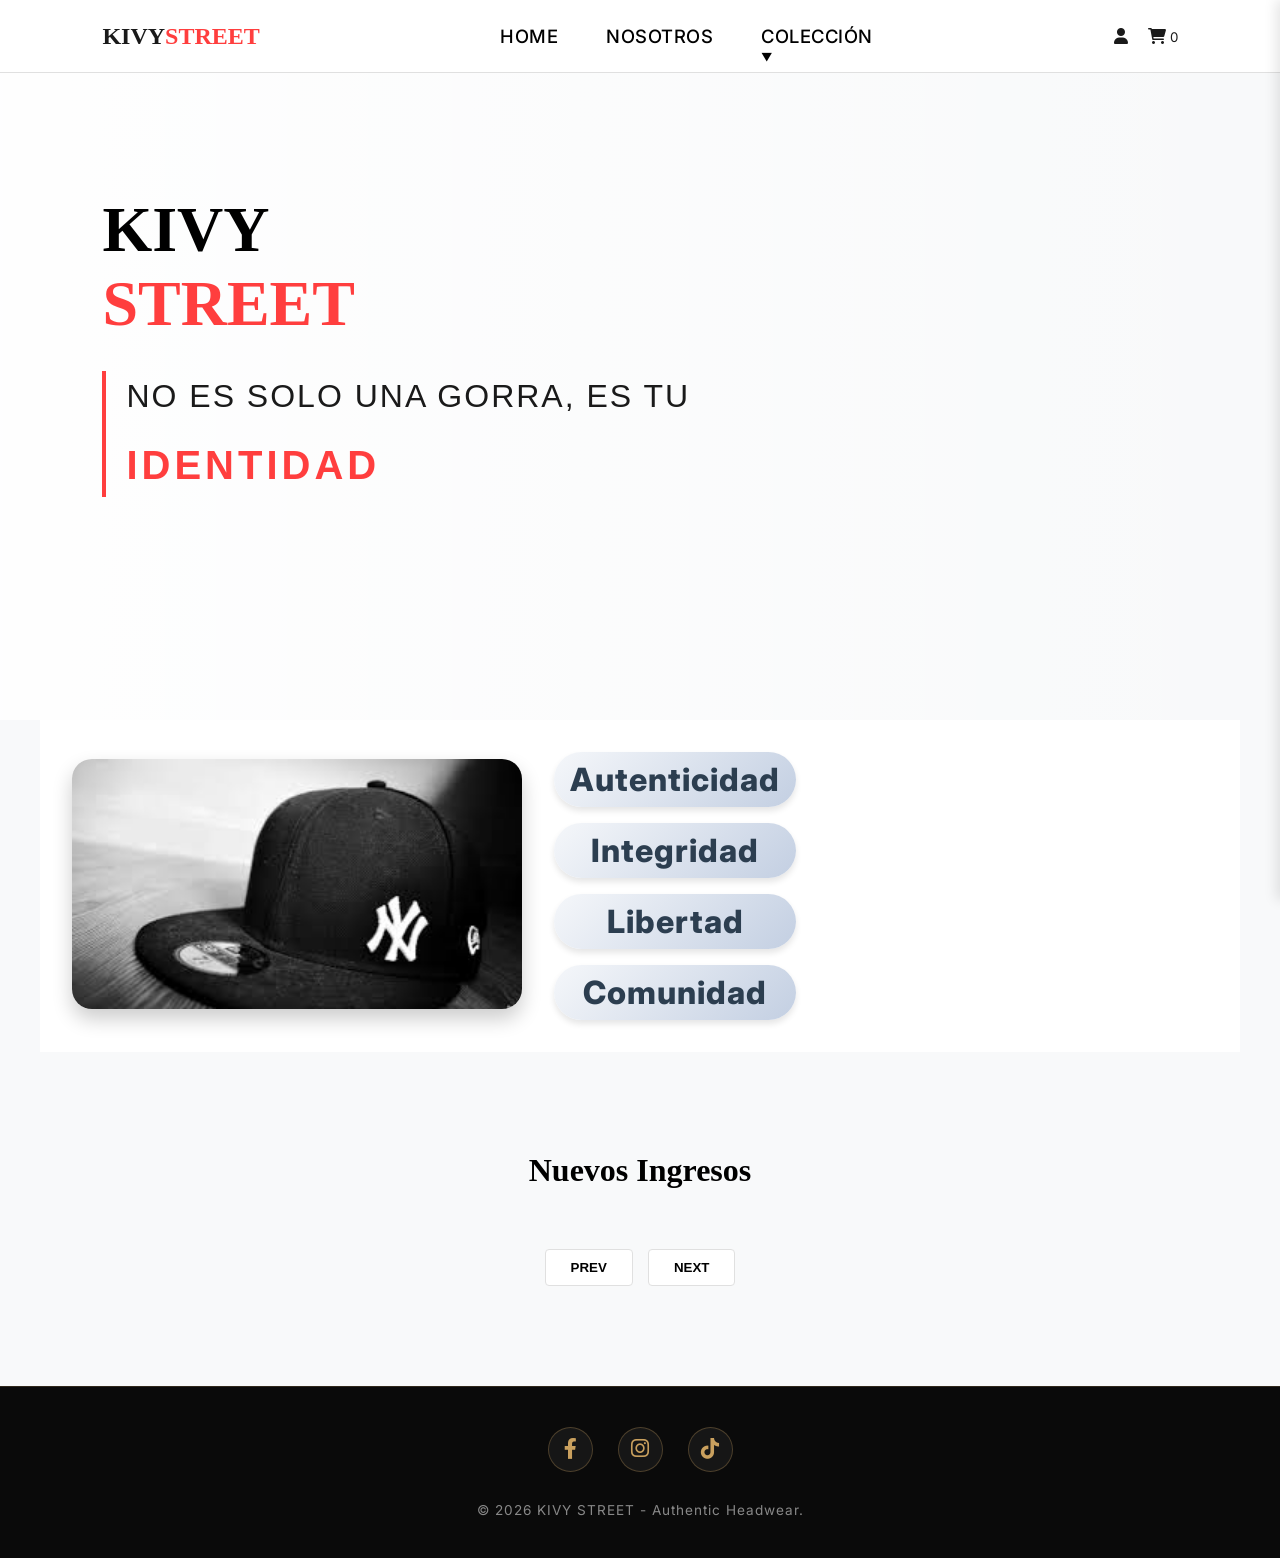
==== commit 60f1f47b: "creo la base de datos para los productos" ====
--- a/index.html
+++ b/index.html
@@ -141,6 +141,7 @@
         </div>
     </div>
 
+    <script src="core.js"></script>
     <script src="script.js"></script>
 </body>
 </html>
